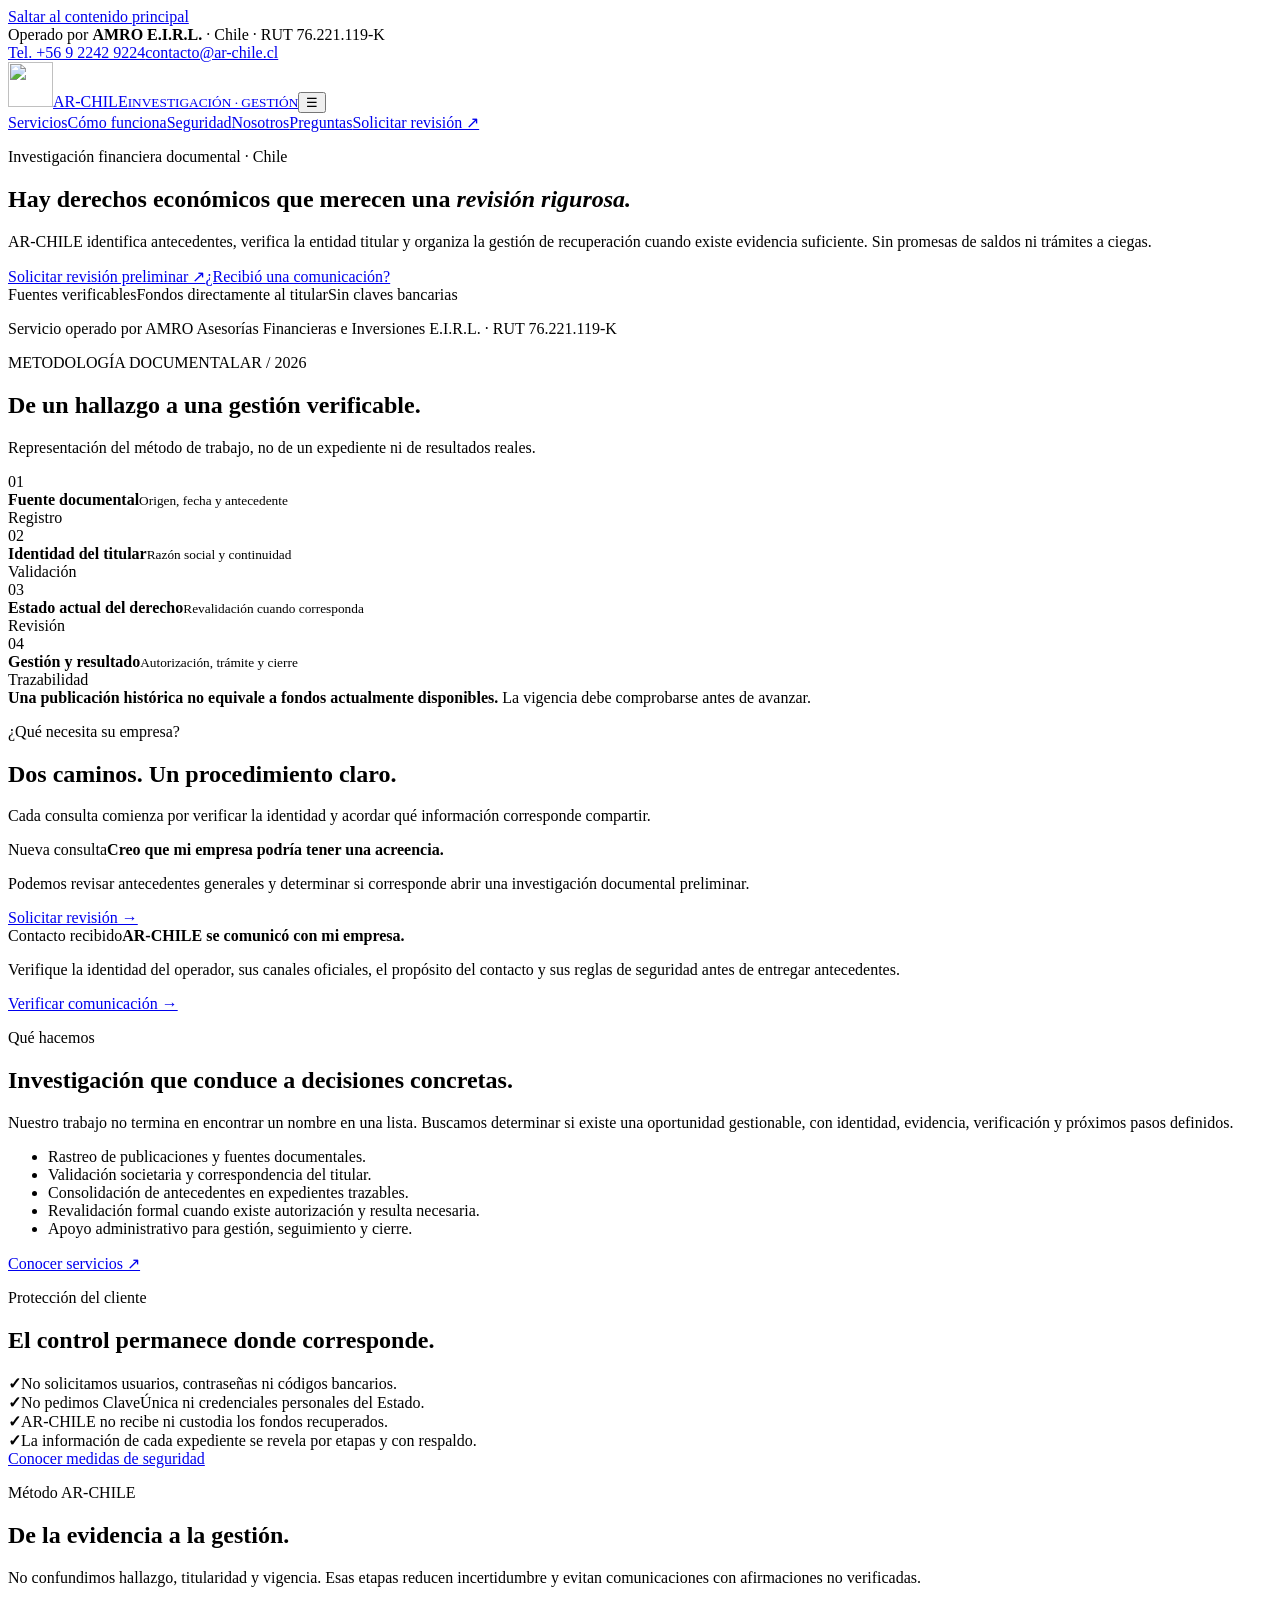
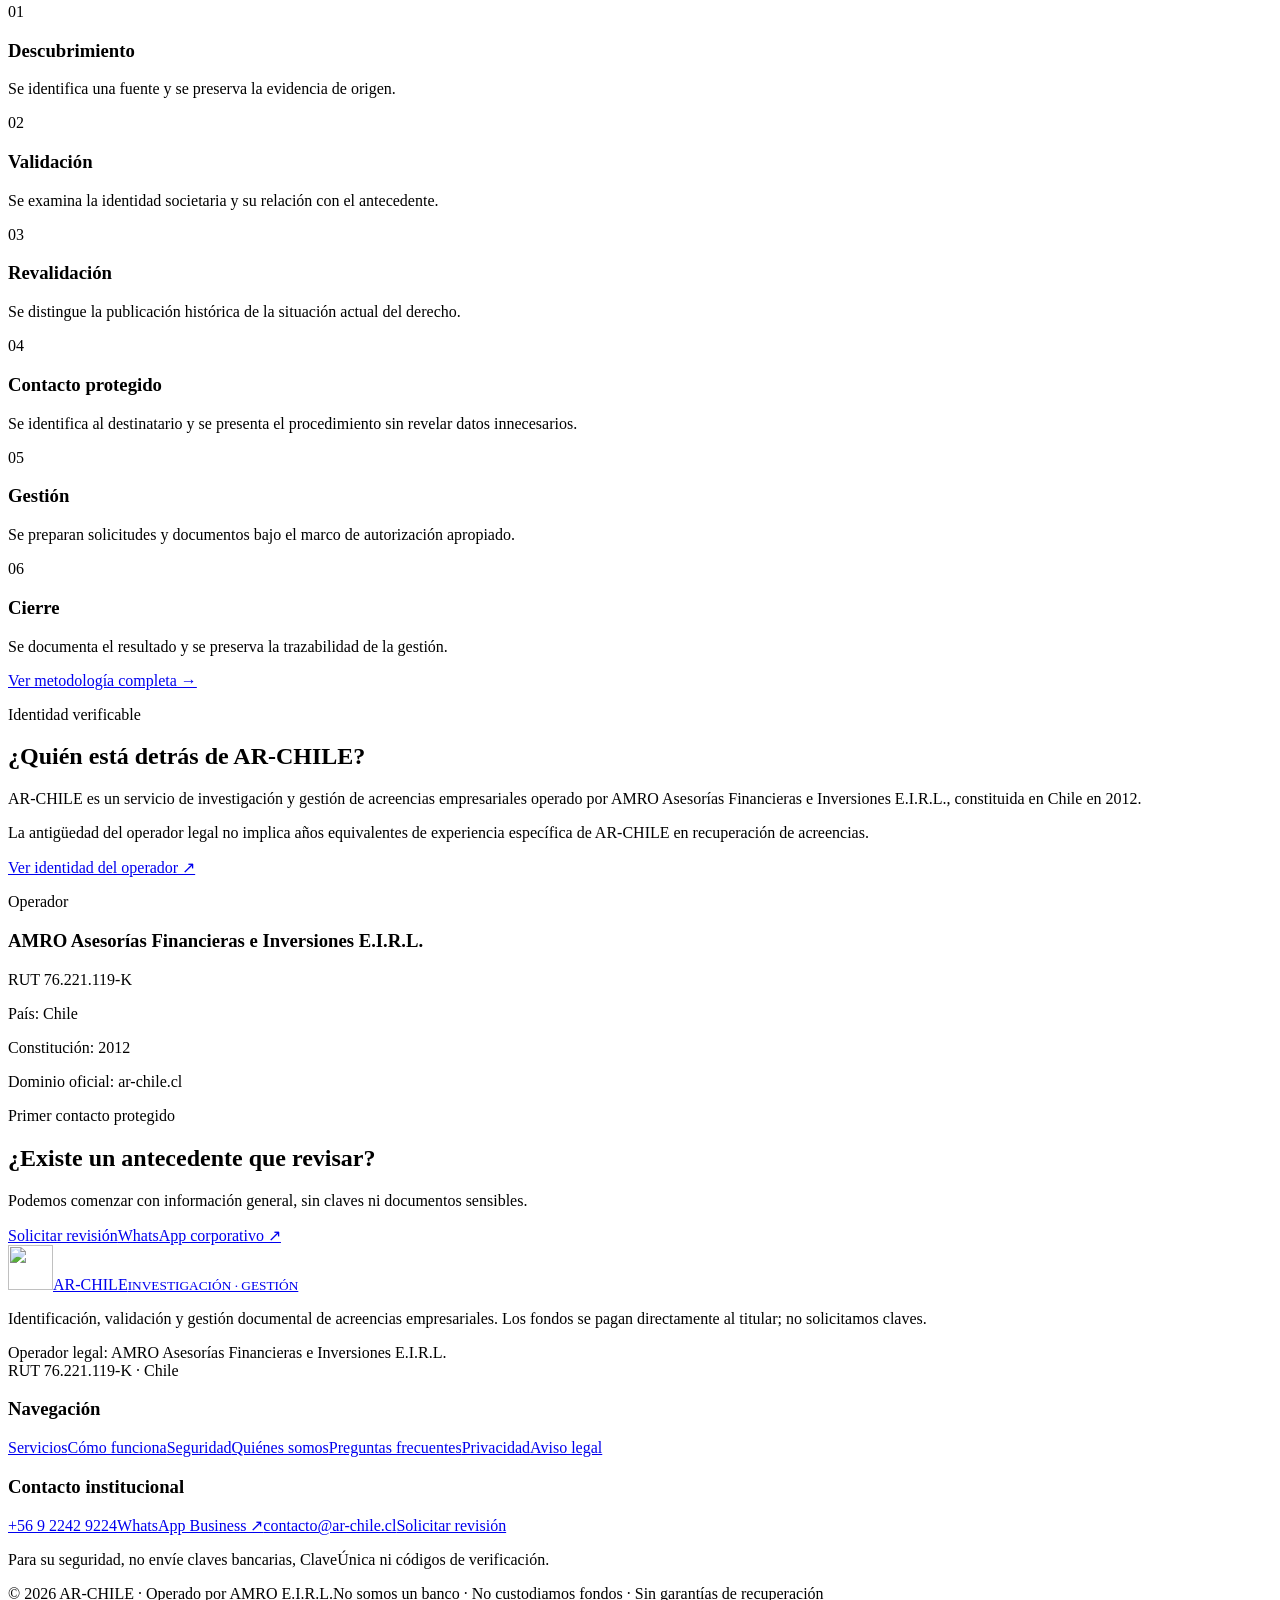
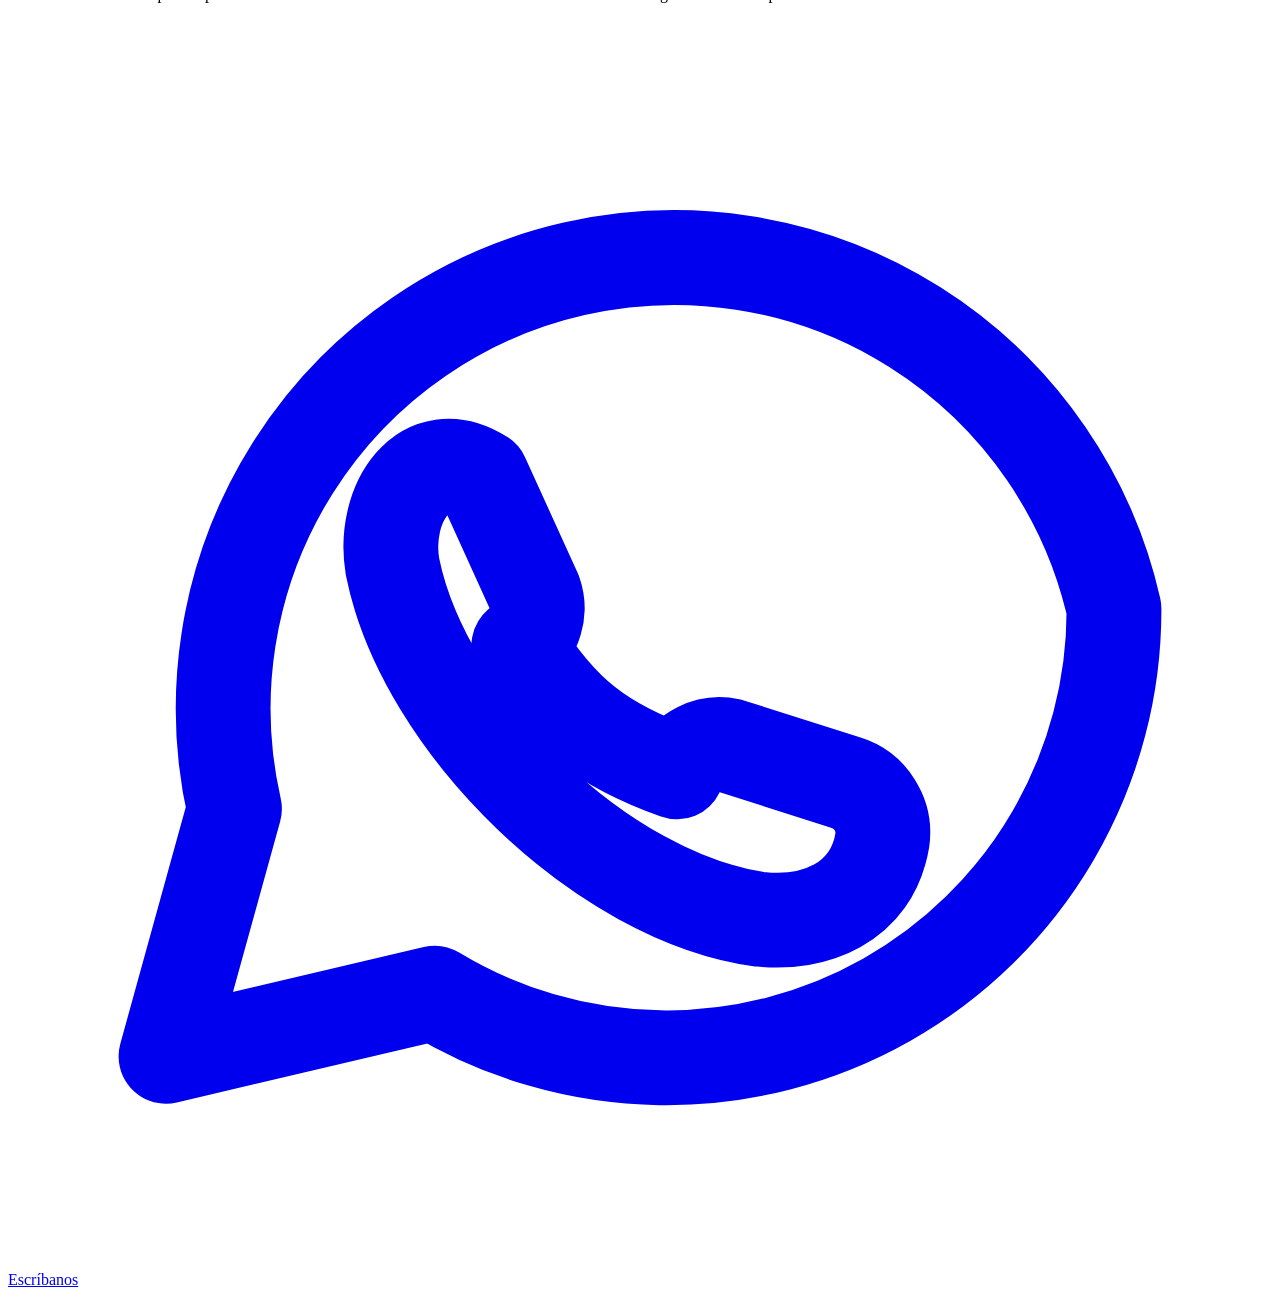
==== sitio/index.html @ 84f4b209 "Modernizar sitio AR-Chile: contacto corporativo, WhatsApp y nueve páginas" ====
<!doctype html>
<html lang="es-CL"><head><meta charset="utf-8"><meta name="viewport" content="width=device-width, initial-scale=1">
<title>Acreencias empresariales | Investigación y gestión · AR-CHILE</title><meta name="description" content="Investigamos antecedentes documentales y acompañamos la gestión de acreencias empresariales a favor de sus titulares, con trazabilidad y sin custodia de fondos."><meta name="theme-color" content="#0c2238"><meta name="robots" content="index,follow"><link rel="canonical" href="https://ar-chile.cl/"><link rel="icon" type="image/svg+xml" href="/assets/simbolo-ar-chile.svg"><link rel="stylesheet" href="/assets/site.css">
<meta property="og:locale" content="es_CL"><meta property="og:type" content="website"><meta property="og:title" content="Acreencias empresariales | Investigación y gestión · AR-CHILE"><meta property="og:description" content="Investigamos antecedentes documentales y acompañamos la gestión de acreencias empresariales a favor de sus titulares, con trazabilidad y sin custodia de fondos."><meta property="og:url" content="https://ar-chile.cl/"><meta property="og:site_name" content="AR-CHILE">
<script type="application/ld+json">{"@context":"https://schema.org","@type":"Organization","name":"AR-CHILE","legalName":"IVAN ANDRES MARTY ARAVENA ASESORIAS FINANCIERAS E INVERSIONES E.I.R.L.","url":"https://ar-chile.cl/","email":"contacto@ar-chile.cl","telephone":"+56922429224","contactPoint":{"@type":"ContactPoint","contactType":"customer service","telephone":"+56922429224","email":"contacto@ar-chile.cl","areaServed":"CL","availableLanguage":"es"}}</script>
</head><body><a class="skip" href="#main">Saltar al contenido principal</a>
<div class="topbar"><div class="container"><div>Operado por <strong>AMRO E.I.R.L.</strong> · Chile · RUT 76.221.119-K</div><div class="top-phones"><a href="tel:+56922429224" aria-label="Llamar al teléfono corporativo +56 9 2242 9224">Tel. +56 9 2242 9224</a><a href="mailto:contacto@ar-chile.cl">contacto@ar-chile.cl</a></div></div></div>
<header class="site-header"><div class="container header-row"><a class="brand" href="/" aria-label="AR-Chile inicio"><img class="brand-icon" src="/assets/simbolo-ar-chile.svg" alt="" width="45" height="45"><span class="brand-word">AR-CHILE<small>INVESTIGACIÓN · GESTIÓN</small></span></a><button class="nav-toggle" id="navToggle" aria-controls="navMenu" aria-expanded="false" aria-label="Abrir menú">☰</button><nav class="nav-menu" id="navMenu" aria-label="Navegación principal"><a href="/servicios/" >Servicios</a><a href="/como-funciona/" >Cómo funciona</a><a href="/seguridad/" >Seguridad</a><a href="/nosotros/" >Nosotros</a><a href="/preguntas-frecuentes/" >Preguntas</a><a href="/contacto/" class="nav-cta" >Solicitar revisión ↗</a></nav></div></header>
<main id="main">
<section class="hero"><div class="container hero-grid"><div><p class="eyebrow eyebrow-on-dark">Investigación financiera documental · Chile</p><h1>Hay derechos económicos que merecen una <em>revisión rigurosa.</em></h1><p class="lead">AR-CHILE identifica antecedentes, verifica la entidad titular y organiza la gestión de recuperación cuando existe evidencia suficiente. Sin promesas de saldos ni trámites a ciegas.</p><div class="actions"><a class="btn btn-gold" href="/contacto/#solicitar">Solicitar revisión preliminar ↗</a><a class="btn btn-outline" href="#verificar">¿Recibió una comunicación?</a></div><div class="trust-line"><span>Fuentes verificables</span><span>Fondos directamente al titular</span><span>Sin claves bancarias</span></div><p class="mini-note">Servicio operado por AMRO Asesorías Financieras e Inversiones E.I.R.L. · RUT 76.221.119-K</p></div><div class="investigation-card" aria-label="Esquema ilustrativo del proceso documental"><span class="brand-orbit"></span><div class="investigation-top"><span>METODOLOGÍA DOCUMENTAL</span><span>AR / 2026</span></div><h2 class="case-title">De un hallazgo a una gestión verificable.</h2><p class="case-sub">Representación del método de trabajo, no de un expediente ni de resultados reales.</p><div class="case-step"><span class="case-num">01</span><div><b>Fuente documental</b><small>Origen, fecha y antecedente</small></div><span class="case-status">Registro</span></div><div class="case-step"><span class="case-num">02</span><div><b>Identidad del titular</b><small>Razón social y continuidad</small></div><span class="case-status">Validación</span></div><div class="case-step"><span class="case-num">03</span><div><b>Estado actual del derecho</b><small>Revalidación cuando corresponda</small></div><span class="case-status">Revisión</span></div><div class="case-step"><span class="case-num">04</span><div><b>Gestión y resultado</b><small>Autorización, trámite y cierre</small></div><span class="case-status">Trazabilidad</span></div><div class="case-footer"><strong>Una publicación histórica no equivale a fondos actualmente disponibles.</strong> La vigencia debe comprobarse antes de avanzar.</div></div></div></section>
<section class="section" id="rutas"><div class="container"><div class="section-head"><p class="eyebrow">¿Qué necesita su empresa?</p><h2>Dos caminos. Un procedimiento claro.</h2><p class="lead">Cada consulta comienza por verificar la identidad y acordar qué información corresponde compartir.</p></div><div class="grid grid-2"><article class="contact-choice"><span class="badge">Nueva consulta</span><b>Creo que mi empresa podría tener una acreencia.</b><p>Podemos revisar antecedentes generales y determinar si corresponde abrir una investigación documental preliminar.</p><a class="btn btn-navy" href="/contacto/#solicitar">Solicitar revisión →</a></article><article class="contact-choice" id="verificar"><span class="badge">Contacto recibido</span><b>AR-CHILE se comunicó con mi empresa.</b><p>Verifique la identidad del operador, sus canales oficiales, el propósito del contacto y sus reglas de seguridad antes de entregar antecedentes.</p><a class="btn btn-navy" href="/contacto/#verificar-contacto">Verificar comunicación →</a></article></div></div></section>
<section class="section band"><div class="container split"><div><p class="eyebrow">Qué hacemos</p><h2>Investigación que conduce a decisiones concretas.</h2><p class="lead">Nuestro trabajo no termina en encontrar un nombre en una lista. Buscamos determinar si existe una oportunidad gestionable, con identidad, evidencia, verificación y próximos pasos definidos.</p><ul class="checklist"><li>Rastreo de publicaciones y fuentes documentales.</li><li>Validación societaria y correspondencia del titular.</li><li>Consolidación de antecedentes en expedientes trazables.</li><li>Revalidación formal cuando existe autorización y resulta necesaria.</li><li>Apoyo administrativo para gestión, seguimiento y cierre.</li></ul><div class="actions"><a class="btn btn-navy" href="/servicios/">Conocer servicios ↗</a></div></div><div class="panel-navy"><p class="eyebrow eyebrow-on-dark">Protección del cliente</p><h2>El control permanece donde corresponde.</h2><div class="statements"><div class="statement"><b>✓</b><span>No solicitamos usuarios, contraseñas ni códigos bancarios.</span></div><div class="statement"><b>✓</b><span>No pedimos ClaveÚnica ni credenciales personales del Estado.</span></div><div class="statement"><b>✓</b><span>AR-CHILE no recibe ni custodia los fondos recuperados.</span></div><div class="statement"><b>✓</b><span>La información de cada expediente se revela por etapas y con respaldo.</span></div></div><div class="actions"><a class="btn btn-outline" href="/seguridad/">Conocer medidas de seguridad</a></div></div></div></section>
<section class="section"><div class="container"><div class="section-head"><p class="eyebrow">Método AR-CHILE</p><h2>De la evidencia a la gestión.</h2><p class="lead">No confundimos hallazgo, titularidad y vigencia. Esas etapas reducen incertidumbre y evitan comunicaciones con afirmaciones no verificadas.</p></div><div class="grid grid-3"><article class="card"><span class="card-num">01</span><h3>Descubrimiento</h3><p>Se identifica una fuente y se preserva la evidencia de origen.</p></article><article class="card"><span class="card-num">02</span><h3>Validación</h3><p>Se examina la identidad societaria y su relación con el antecedente.</p></article><article class="card"><span class="card-num">03</span><h3>Revalidación</h3><p>Se distingue la publicación histórica de la situación actual del derecho.</p></article><article class="card"><span class="card-num">04</span><h3>Contacto protegido</h3><p>Se identifica al destinatario y se presenta el procedimiento sin revelar datos innecesarios.</p></article><article class="card"><span class="card-num">05</span><h3>Gestión</h3><p>Se preparan solicitudes y documentos bajo el marco de autorización apropiado.</p></article><article class="card"><span class="card-num">06</span><h3>Cierre</h3><p>Se documenta el resultado y se preserva la trazabilidad de la gestión.</p></article></div><div class="actions"><a class="btn btn-navy" href="/como-funciona/">Ver metodología completa →</a></div></div></section>
<section class="section-sm band"><div class="container split"><div><p class="eyebrow">Identidad verificable</p><h2>¿Quién está detrás de AR-CHILE?</h2><p>AR-CHILE es un servicio de investigación y gestión de acreencias empresariales operado por AMRO Asesorías Financieras e Inversiones E.I.R.L., constituida en Chile en 2012.</p><p class="fineprint">La antigüedad del operador legal no implica años equivalentes de experiencia específica de AR-CHILE en recuperación de acreencias.</p><a class="inline-link" href="/nosotros/">Ver identidad del operador ↗</a></div><div class="card"><p class="eyebrow">Operador</p><h3>AMRO Asesorías Financieras e Inversiones E.I.R.L.</h3><p>RUT 76.221.119-K</p><div class="divider"></div><p>País: Chile</p><p>Constitución: 2012</p><p>Dominio oficial: ar-chile.cl</p></div></div></section></main>
<section class="cta-band"><div class="container cta-inner"><div><p class="eyebrow eyebrow-on-dark">Primer contacto protegido</p><h2>¿Existe un antecedente que revisar?</h2><p>Podemos comenzar con información general, sin claves ni documentos sensibles.</p></div><div class="actions"><a class="btn btn-gold" href="/contacto/#solicitar">Solicitar revisión</a><a class="btn btn-outline" href="https://wa.me/56922429224" target="_blank" rel="noopener noreferrer" aria-label="Abrir WhatsApp institucional">WhatsApp corporativo ↗</a></div></div></section>
<footer class="foot"><div class="container"><div class="foot-grid"><div><a class="brand" href="/"><img class="brand-icon" src="/assets/simbolo-ar-chile.svg" alt="" width="45" height="45"><span class="brand-word">AR-CHILE<small>INVESTIGACIÓN · GESTIÓN</small></span></a><p>Identificación, validación y gestión documental de acreencias empresariales. Los fondos se pagan directamente al titular; no solicitamos claves.</p><p>Operador legal: AMRO Asesorías Financieras e Inversiones E.I.R.L.<br>RUT 76.221.119-K · Chile</p></div><div><h3>Navegación</h3><div class="foot-nav"><a href="/servicios/">Servicios</a><a href="/como-funciona/">Cómo funciona</a><a href="/seguridad/">Seguridad</a><a href="/nosotros/">Quiénes somos</a><a href="/preguntas-frecuentes/">Preguntas frecuentes</a><a href="/privacidad/">Privacidad</a><a href="/aviso-legal/">Aviso legal</a></div></div><div><h3>Contacto institucional</h3><div class="foot-nav"><a href="tel:+56922429224">+56 9 2242 9224</a><a href="https://wa.me/56922429224" target="_blank" rel="noopener noreferrer">WhatsApp Business ↗</a><a href="mailto:contacto@ar-chile.cl">contacto@ar-chile.cl</a><a href="/contacto/">Solicitar revisión</a></div><p>Para su seguridad, no envíe claves bancarias, ClaveÚnica ni códigos de verificación.</p></div></div><div class="foot-bottom"><span>© 2026 AR-CHILE · Operado por AMRO E.I.R.L.</span><span>No somos un banco · No custodiamos fondos · Sin garantías de recuperación</span></div></div></footer>
<a class="whatsapp-float" href="https://wa.me/56922429224" target="_blank" rel="noopener noreferrer" aria-label="Contactar a AR-Chile mediante WhatsApp"><svg xmlns="http://www.w3.org/2000/svg" viewBox="0 0 24 24" fill="none" stroke="currentColor" stroke-width="1.8" stroke-linecap="round" stroke-linejoin="round" aria-hidden="true"><path d="M21 11.5a8.5 8.5 0 0 1-12.9 7.3L3 20l1.3-4.7A8.5 8.5 0 1 1 21 11.5Z"/><path d="m9 9 1 2.2a.9.9 0 0 1-.3 1c.8 1.3 1.6 1.9 3 2.4a.9.9 0 0 1 1-.5l2.2.7a1 1 0 0 1 .7 1.1c-.2 1.2-1.3 1.6-2.3 1.5-3-.4-6.4-3.7-7-6.7C7.1 9.5 7.9 8.3 9 9Z"/></svg><span>Escríbanos</span></a>
<script src="/assets/site.js" defer></script></body></html>
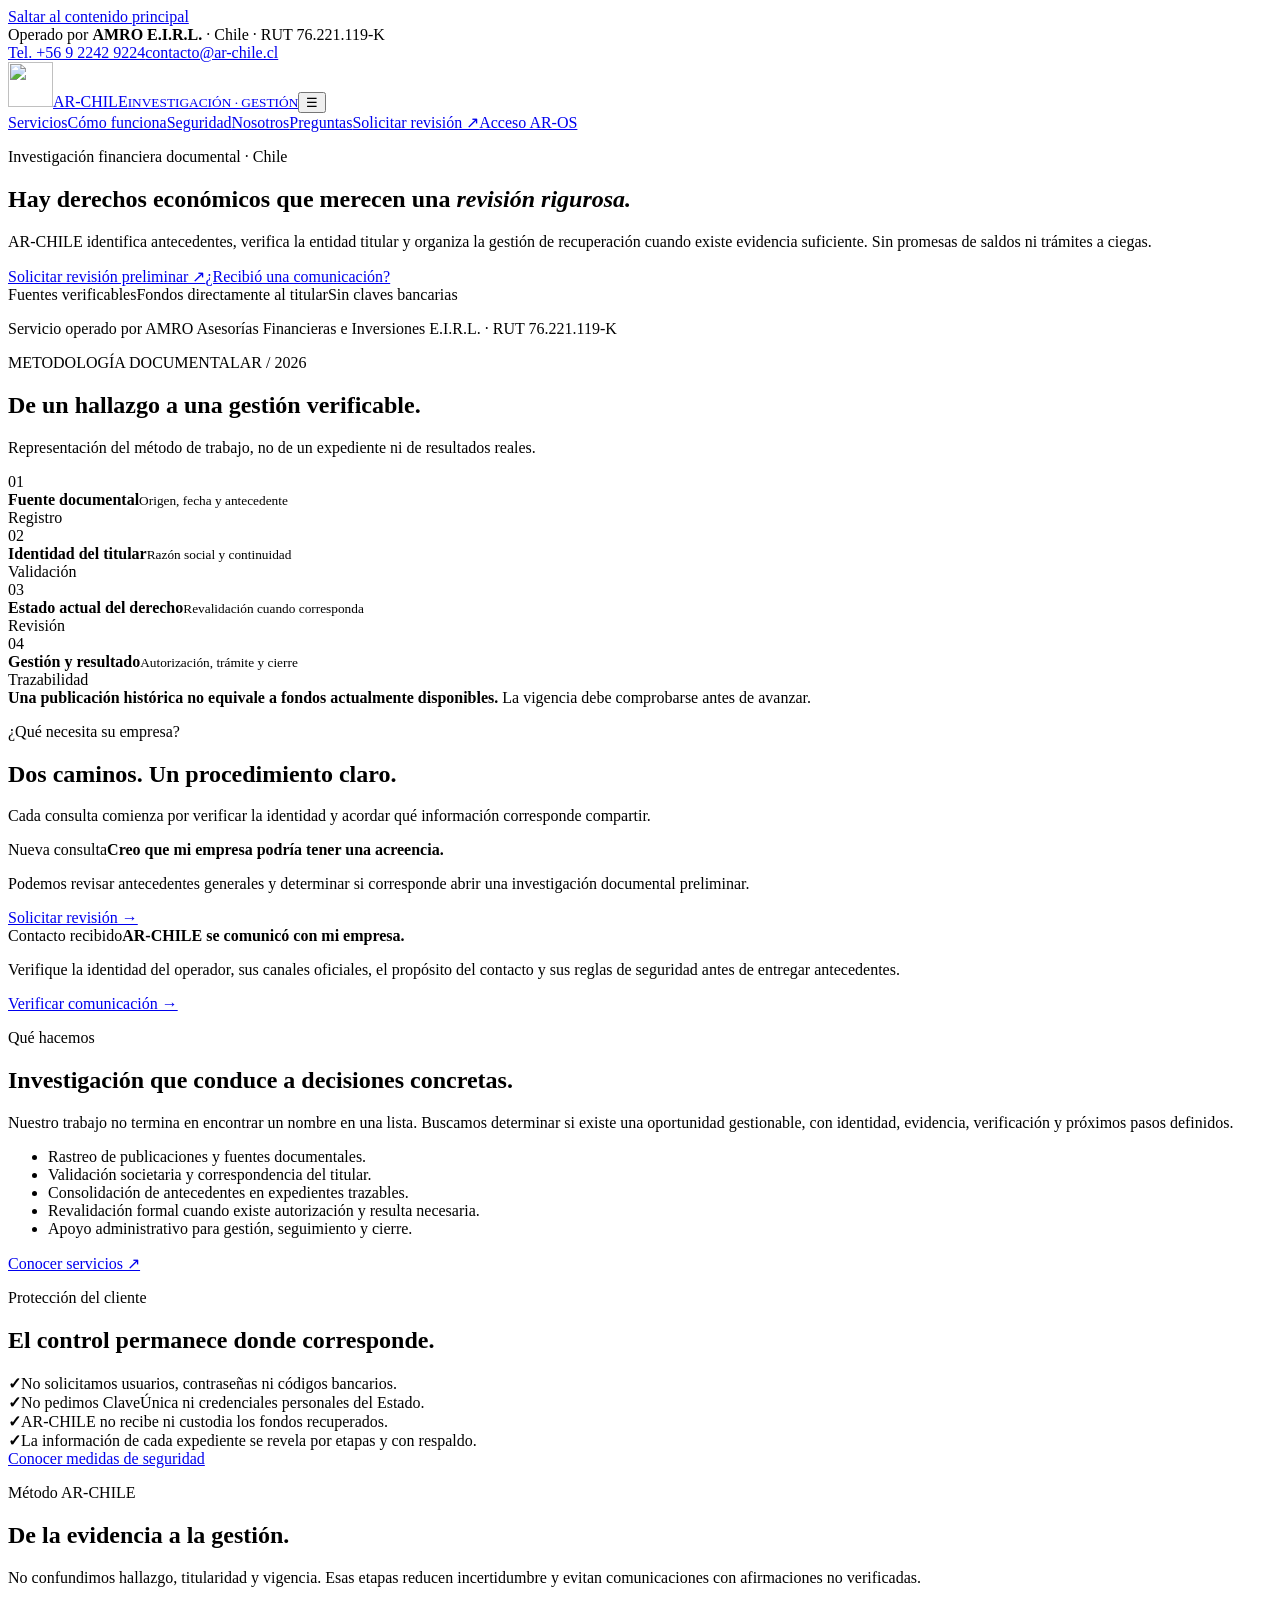
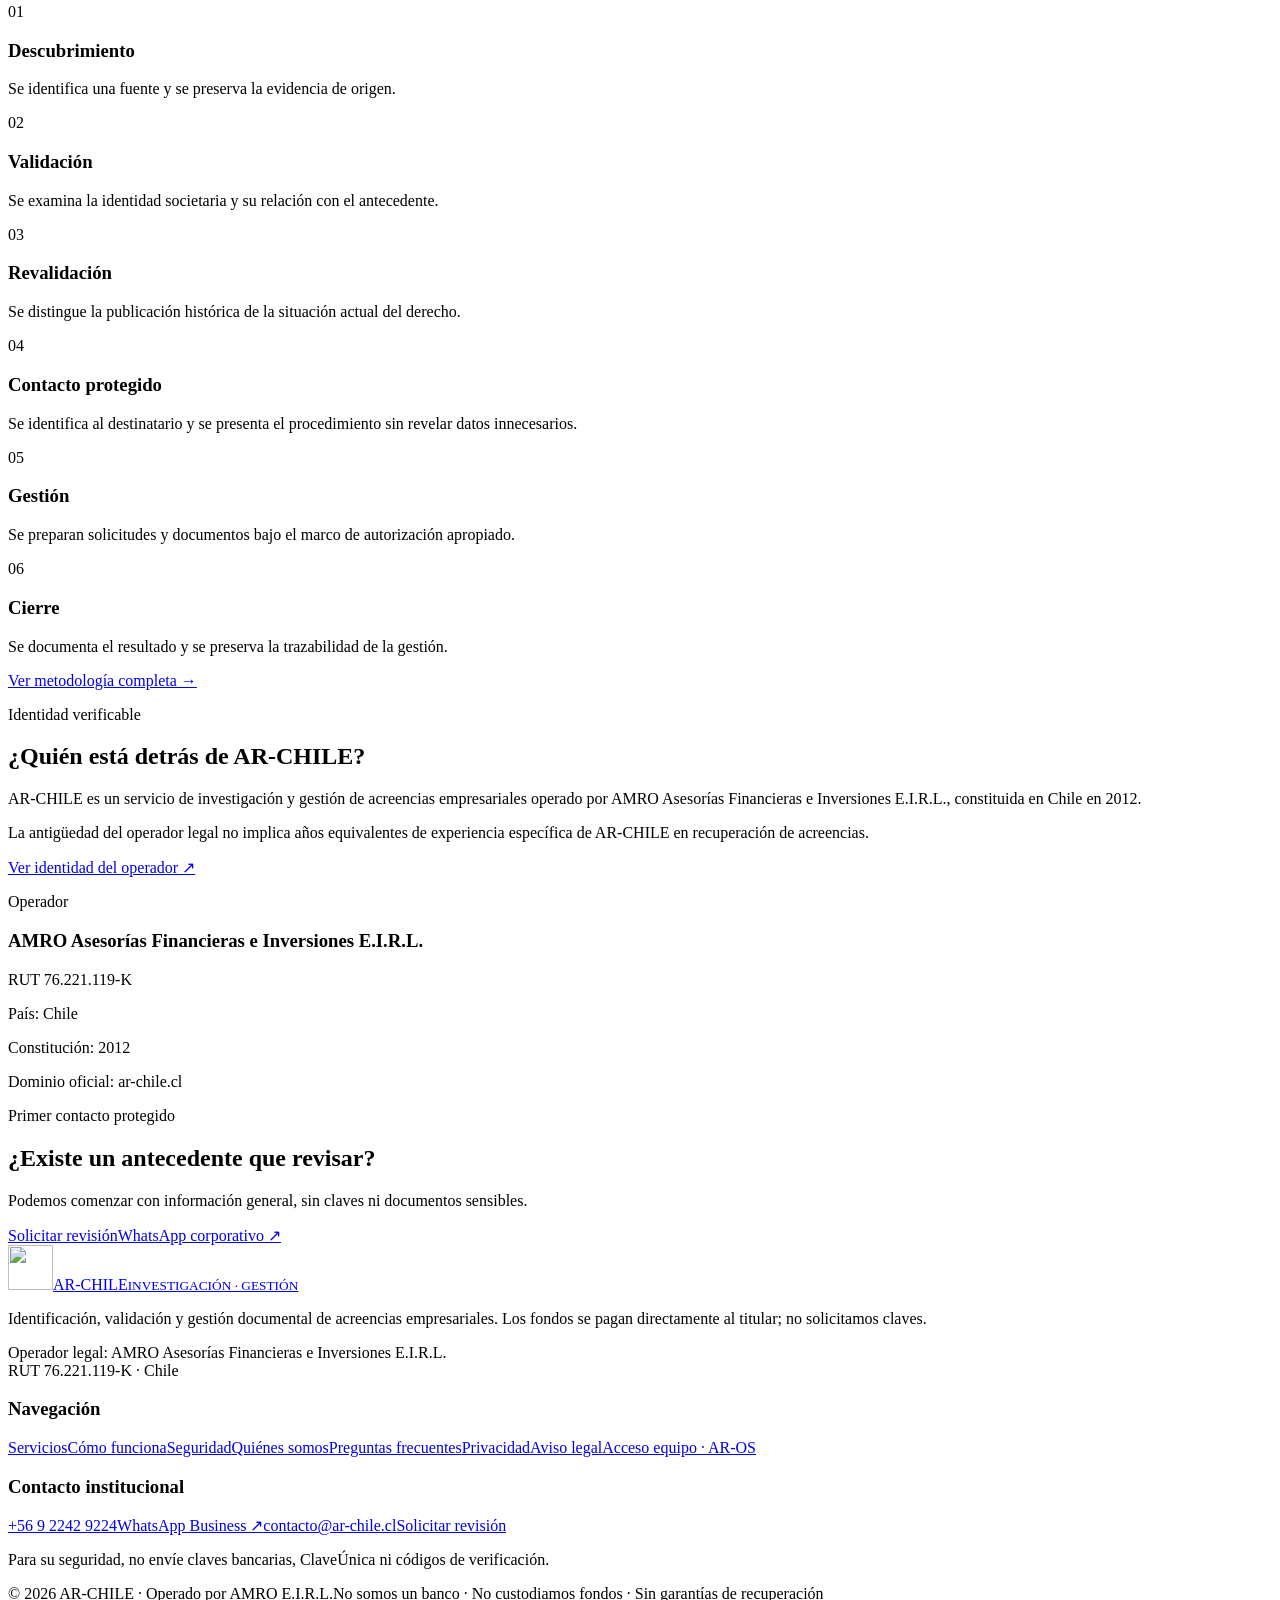
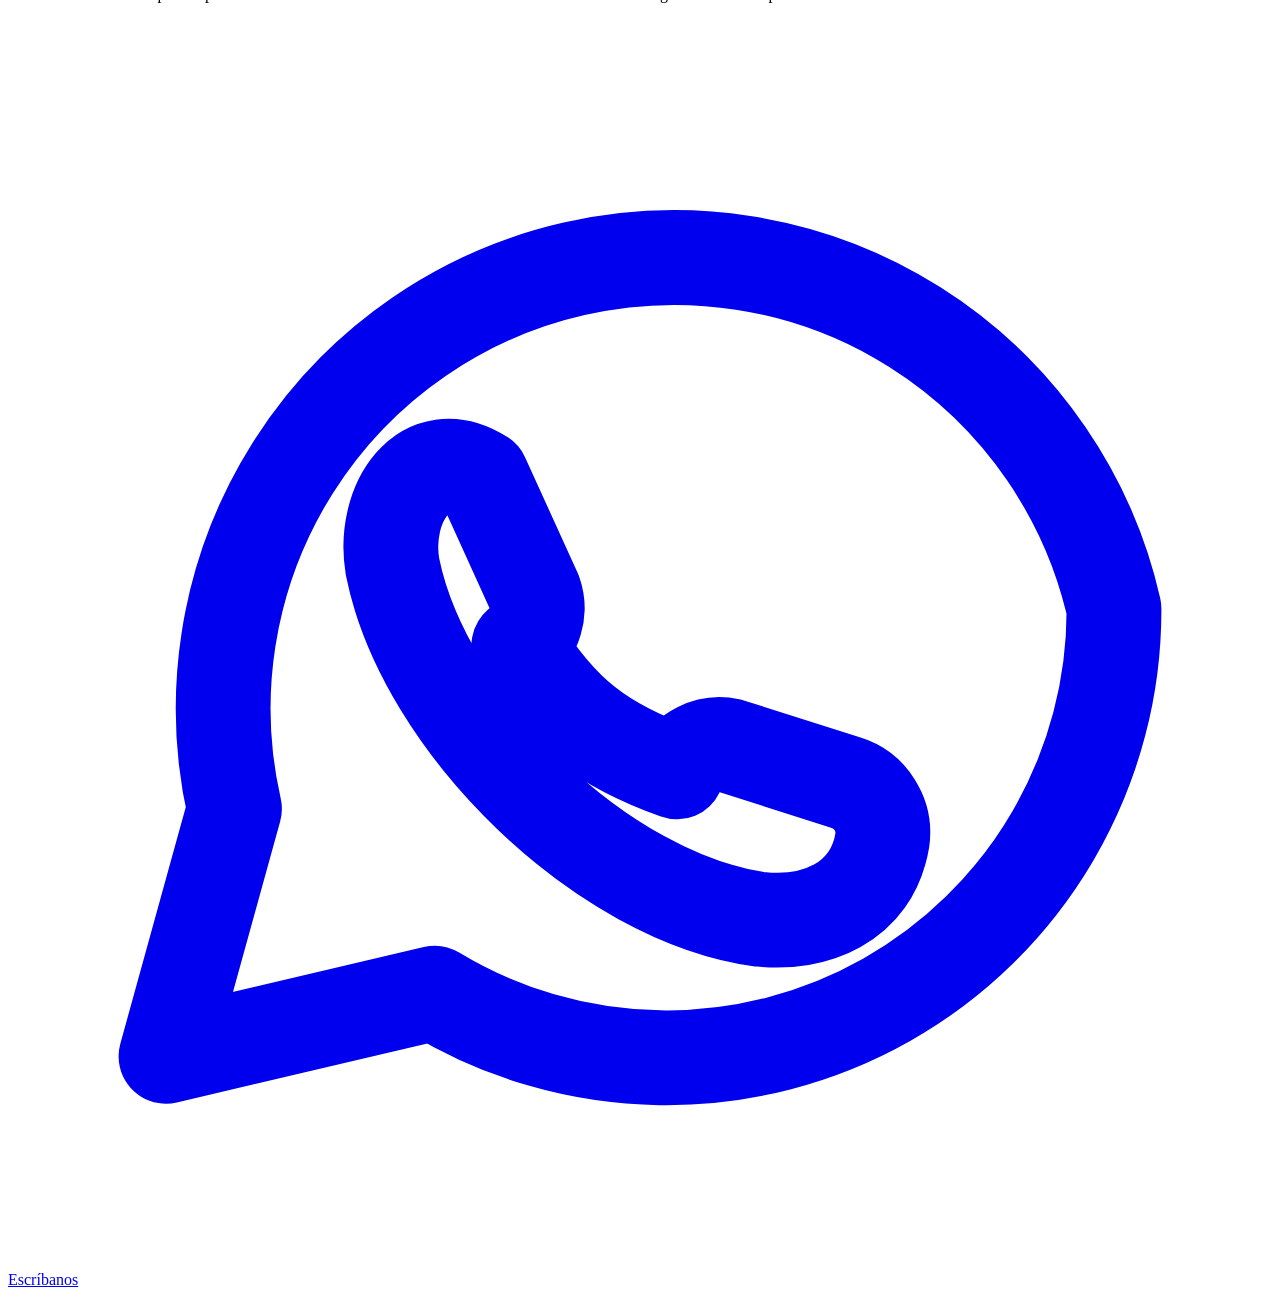
==== commit bce11cba: "feat(web): preparar acceso del equipo AR-OS en navegación y pie" ====
--- a/sitio/index.html
+++ b/sitio/index.html
@@ -5,7 +5,7 @@
 <script type="application/ld+json">{"@context":"https://schema.org","@type":"Organization","name":"AR-CHILE","legalName":"IVAN ANDRES MARTY ARAVENA ASESORIAS FINANCIERAS E INVERSIONES E.I.R.L.","url":"https://ar-chile.cl/","email":"contacto@ar-chile.cl","telephone":"+56922429224","contactPoint":{"@type":"ContactPoint","contactType":"customer service","telephone":"+56922429224","email":"contacto@ar-chile.cl","areaServed":"CL","availableLanguage":"es"}}</script>
 </head><body><a class="skip" href="#main">Saltar al contenido principal</a>
 <div class="topbar"><div class="container"><div>Operado por <strong>AMRO E.I.R.L.</strong> · Chile · RUT 76.221.119-K</div><div class="top-phones"><a href="tel:+56922429224" aria-label="Llamar al teléfono corporativo +56 9 2242 9224">Tel. +56 9 2242 9224</a><a href="mailto:contacto@ar-chile.cl">contacto@ar-chile.cl</a></div></div></div>
-<header class="site-header"><div class="container header-row"><a class="brand" href="/" aria-label="AR-Chile inicio"><img class="brand-icon" src="/assets/simbolo-ar-chile.svg" alt="" width="45" height="45"><span class="brand-word">AR-CHILE<small>INVESTIGACIÓN · GESTIÓN</small></span></a><button class="nav-toggle" id="navToggle" aria-controls="navMenu" aria-expanded="false" aria-label="Abrir menú">☰</button><nav class="nav-menu" id="navMenu" aria-label="Navegación principal"><a href="/servicios/" >Servicios</a><a href="/como-funciona/" >Cómo funciona</a><a href="/seguridad/" >Seguridad</a><a href="/nosotros/" >Nosotros</a><a href="/preguntas-frecuentes/" >Preguntas</a><a href="/contacto/" class="nav-cta" >Solicitar revisión ↗</a></nav></div></header>
+<header class="site-header"><div class="container header-row"><a class="brand" href="/" aria-label="AR-Chile inicio"><img class="brand-icon" src="/assets/simbolo-ar-chile.svg" alt="" width="45" height="45"><span class="brand-word">AR-CHILE<small>INVESTIGACIÓN · GESTIÓN</small></span></a><button class="nav-toggle" id="navToggle" aria-controls="navMenu" aria-expanded="false" aria-label="Abrir menú">☰</button><nav class="nav-menu" id="navMenu" aria-label="Navegación principal"><a href="/servicios/" >Servicios</a><a href="/como-funciona/" >Cómo funciona</a><a href="/seguridad/" >Seguridad</a><a href="/nosotros/" >Nosotros</a><a href="/preguntas-frecuentes/" >Preguntas</a><a href="/contacto/" class="nav-cta" >Solicitar revisión ↗</a><a href="https://sistema.ar-chile.cl/" class="nav-workspace" rel="nofollow" aria-label="Ingresar al sistema interno AR-OS">Acceso AR-OS</a></nav></div></header>
 <main id="main">
 <section class="hero"><div class="container hero-grid"><div><p class="eyebrow eyebrow-on-dark">Investigación financiera documental · Chile</p><h1>Hay derechos económicos que merecen una <em>revisión rigurosa.</em></h1><p class="lead">AR-CHILE identifica antecedentes, verifica la entidad titular y organiza la gestión de recuperación cuando existe evidencia suficiente. Sin promesas de saldos ni trámites a ciegas.</p><div class="actions"><a class="btn btn-gold" href="/contacto/#solicitar">Solicitar revisión preliminar ↗</a><a class="btn btn-outline" href="#verificar">¿Recibió una comunicación?</a></div><div class="trust-line"><span>Fuentes verificables</span><span>Fondos directamente al titular</span><span>Sin claves bancarias</span></div><p class="mini-note">Servicio operado por AMRO Asesorías Financieras e Inversiones E.I.R.L. · RUT 76.221.119-K</p></div><div class="investigation-card" aria-label="Esquema ilustrativo del proceso documental"><span class="brand-orbit"></span><div class="investigation-top"><span>METODOLOGÍA DOCUMENTAL</span><span>AR / 2026</span></div><h2 class="case-title">De un hallazgo a una gestión verificable.</h2><p class="case-sub">Representación del método de trabajo, no de un expediente ni de resultados reales.</p><div class="case-step"><span class="case-num">01</span><div><b>Fuente documental</b><small>Origen, fecha y antecedente</small></div><span class="case-status">Registro</span></div><div class="case-step"><span class="case-num">02</span><div><b>Identidad del titular</b><small>Razón social y continuidad</small></div><span class="case-status">Validación</span></div><div class="case-step"><span class="case-num">03</span><div><b>Estado actual del derecho</b><small>Revalidación cuando corresponda</small></div><span class="case-status">Revisión</span></div><div class="case-step"><span class="case-num">04</span><div><b>Gestión y resultado</b><small>Autorización, trámite y cierre</small></div><span class="case-status">Trazabilidad</span></div><div class="case-footer"><strong>Una publicación histórica no equivale a fondos actualmente disponibles.</strong> La vigencia debe comprobarse antes de avanzar.</div></div></div></section>
 <section class="section" id="rutas"><div class="container"><div class="section-head"><p class="eyebrow">¿Qué necesita su empresa?</p><h2>Dos caminos. Un procedimiento claro.</h2><p class="lead">Cada consulta comienza por verificar la identidad y acordar qué información corresponde compartir.</p></div><div class="grid grid-2"><article class="contact-choice"><span class="badge">Nueva consulta</span><b>Creo que mi empresa podría tener una acreencia.</b><p>Podemos revisar antecedentes generales y determinar si corresponde abrir una investigación documental preliminar.</p><a class="btn btn-navy" href="/contacto/#solicitar">Solicitar revisión →</a></article><article class="contact-choice" id="verificar"><span class="badge">Contacto recibido</span><b>AR-CHILE se comunicó con mi empresa.</b><p>Verifique la identidad del operador, sus canales oficiales, el propósito del contacto y sus reglas de seguridad antes de entregar antecedentes.</p><a class="btn btn-navy" href="/contacto/#verificar-contacto">Verificar comunicación →</a></article></div></div></section>
@@ -13,6 +13,6 @@
 <section class="section"><div class="container"><div class="section-head"><p class="eyebrow">Método AR-CHILE</p><h2>De la evidencia a la gestión.</h2><p class="lead">No confundimos hallazgo, titularidad y vigencia. Esas etapas reducen incertidumbre y evitan comunicaciones con afirmaciones no verificadas.</p></div><div class="grid grid-3"><article class="card"><span class="card-num">01</span><h3>Descubrimiento</h3><p>Se identifica una fuente y se preserva la evidencia de origen.</p></article><article class="card"><span class="card-num">02</span><h3>Validación</h3><p>Se examina la identidad societaria y su relación con el antecedente.</p></article><article class="card"><span class="card-num">03</span><h3>Revalidación</h3><p>Se distingue la publicación histórica de la situación actual del derecho.</p></article><article class="card"><span class="card-num">04</span><h3>Contacto protegido</h3><p>Se identifica al destinatario y se presenta el procedimiento sin revelar datos innecesarios.</p></article><article class="card"><span class="card-num">05</span><h3>Gestión</h3><p>Se preparan solicitudes y documentos bajo el marco de autorización apropiado.</p></article><article class="card"><span class="card-num">06</span><h3>Cierre</h3><p>Se documenta el resultado y se preserva la trazabilidad de la gestión.</p></article></div><div class="actions"><a class="btn btn-navy" href="/como-funciona/">Ver metodología completa →</a></div></div></section>
 <section class="section-sm band"><div class="container split"><div><p class="eyebrow">Identidad verificable</p><h2>¿Quién está detrás de AR-CHILE?</h2><p>AR-CHILE es un servicio de investigación y gestión de acreencias empresariales operado por AMRO Asesorías Financieras e Inversiones E.I.R.L., constituida en Chile en 2012.</p><p class="fineprint">La antigüedad del operador legal no implica años equivalentes de experiencia específica de AR-CHILE en recuperación de acreencias.</p><a class="inline-link" href="/nosotros/">Ver identidad del operador ↗</a></div><div class="card"><p class="eyebrow">Operador</p><h3>AMRO Asesorías Financieras e Inversiones E.I.R.L.</h3><p>RUT 76.221.119-K</p><div class="divider"></div><p>País: Chile</p><p>Constitución: 2012</p><p>Dominio oficial: ar-chile.cl</p></div></div></section></main>
 <section class="cta-band"><div class="container cta-inner"><div><p class="eyebrow eyebrow-on-dark">Primer contacto protegido</p><h2>¿Existe un antecedente que revisar?</h2><p>Podemos comenzar con información general, sin claves ni documentos sensibles.</p></div><div class="actions"><a class="btn btn-gold" href="/contacto/#solicitar">Solicitar revisión</a><a class="btn btn-outline" href="https://wa.me/56922429224" target="_blank" rel="noopener noreferrer" aria-label="Abrir WhatsApp institucional">WhatsApp corporativo ↗</a></div></div></section>
-<footer class="foot"><div class="container"><div class="foot-grid"><div><a class="brand" href="/"><img class="brand-icon" src="/assets/simbolo-ar-chile.svg" alt="" width="45" height="45"><span class="brand-word">AR-CHILE<small>INVESTIGACIÓN · GESTIÓN</small></span></a><p>Identificación, validación y gestión documental de acreencias empresariales. Los fondos se pagan directamente al titular; no solicitamos claves.</p><p>Operador legal: AMRO Asesorías Financieras e Inversiones E.I.R.L.<br>RUT 76.221.119-K · Chile</p></div><div><h3>Navegación</h3><div class="foot-nav"><a href="/servicios/">Servicios</a><a href="/como-funciona/">Cómo funciona</a><a href="/seguridad/">Seguridad</a><a href="/nosotros/">Quiénes somos</a><a href="/preguntas-frecuentes/">Preguntas frecuentes</a><a href="/privacidad/">Privacidad</a><a href="/aviso-legal/">Aviso legal</a></div></div><div><h3>Contacto institucional</h3><div class="foot-nav"><a href="tel:+56922429224">+56 9 2242 9224</a><a href="https://wa.me/56922429224" target="_blank" rel="noopener noreferrer">WhatsApp Business ↗</a><a href="mailto:contacto@ar-chile.cl">contacto@ar-chile.cl</a><a href="/contacto/">Solicitar revisión</a></div><p>Para su seguridad, no envíe claves bancarias, ClaveÚnica ni códigos de verificación.</p></div></div><div class="foot-bottom"><span>© 2026 AR-CHILE · Operado por AMRO E.I.R.L.</span><span>No somos un banco · No custodiamos fondos · Sin garantías de recuperación</span></div></div></footer>
+<footer class="foot"><div class="container"><div class="foot-grid"><div><a class="brand" href="/"><img class="brand-icon" src="/assets/simbolo-ar-chile.svg" alt="" width="45" height="45"><span class="brand-word">AR-CHILE<small>INVESTIGACIÓN · GESTIÓN</small></span></a><p>Identificación, validación y gestión documental de acreencias empresariales. Los fondos se pagan directamente al titular; no solicitamos claves.</p><p>Operador legal: AMRO Asesorías Financieras e Inversiones E.I.R.L.<br>RUT 76.221.119-K · Chile</p></div><div><h3>Navegación</h3><div class="foot-nav"><a href="/servicios/">Servicios</a><a href="/como-funciona/">Cómo funciona</a><a href="/seguridad/">Seguridad</a><a href="/nosotros/">Quiénes somos</a><a href="/preguntas-frecuentes/">Preguntas frecuentes</a><a href="/privacidad/">Privacidad</a><a href="/aviso-legal/">Aviso legal</a><a href="https://sistema.ar-chile.cl/" rel="nofollow">Acceso equipo · AR-OS</a></div></div><div><h3>Contacto institucional</h3><div class="foot-nav"><a href="tel:+56922429224">+56 9 2242 9224</a><a href="https://wa.me/56922429224" target="_blank" rel="noopener noreferrer">WhatsApp Business ↗</a><a href="mailto:contacto@ar-chile.cl">contacto@ar-chile.cl</a><a href="/contacto/">Solicitar revisión</a></div><p>Para su seguridad, no envíe claves bancarias, ClaveÚnica ni códigos de verificación.</p></div></div><div class="foot-bottom"><span>© 2026 AR-CHILE · Operado por AMRO E.I.R.L.</span><span>No somos un banco · No custodiamos fondos · Sin garantías de recuperación</span></div></div></footer>
 <a class="whatsapp-float" href="https://wa.me/56922429224" target="_blank" rel="noopener noreferrer" aria-label="Contactar a AR-Chile mediante WhatsApp"><svg xmlns="http://www.w3.org/2000/svg" viewBox="0 0 24 24" fill="none" stroke="currentColor" stroke-width="1.8" stroke-linecap="round" stroke-linejoin="round" aria-hidden="true"><path d="M21 11.5a8.5 8.5 0 0 1-12.9 7.3L3 20l1.3-4.7A8.5 8.5 0 1 1 21 11.5Z"/><path d="m9 9 1 2.2a.9.9 0 0 1-.3 1c.8 1.3 1.6 1.9 3 2.4a.9.9 0 0 1 1-.5l2.2.7a1 1 0 0 1 .7 1.1c-.2 1.2-1.3 1.6-2.3 1.5-3-.4-6.4-3.7-7-6.7C7.1 9.5 7.9 8.3 9 9Z"/></svg><span>Escríbanos</span></a>
 <script src="/assets/site.js" defer></script></body></html>
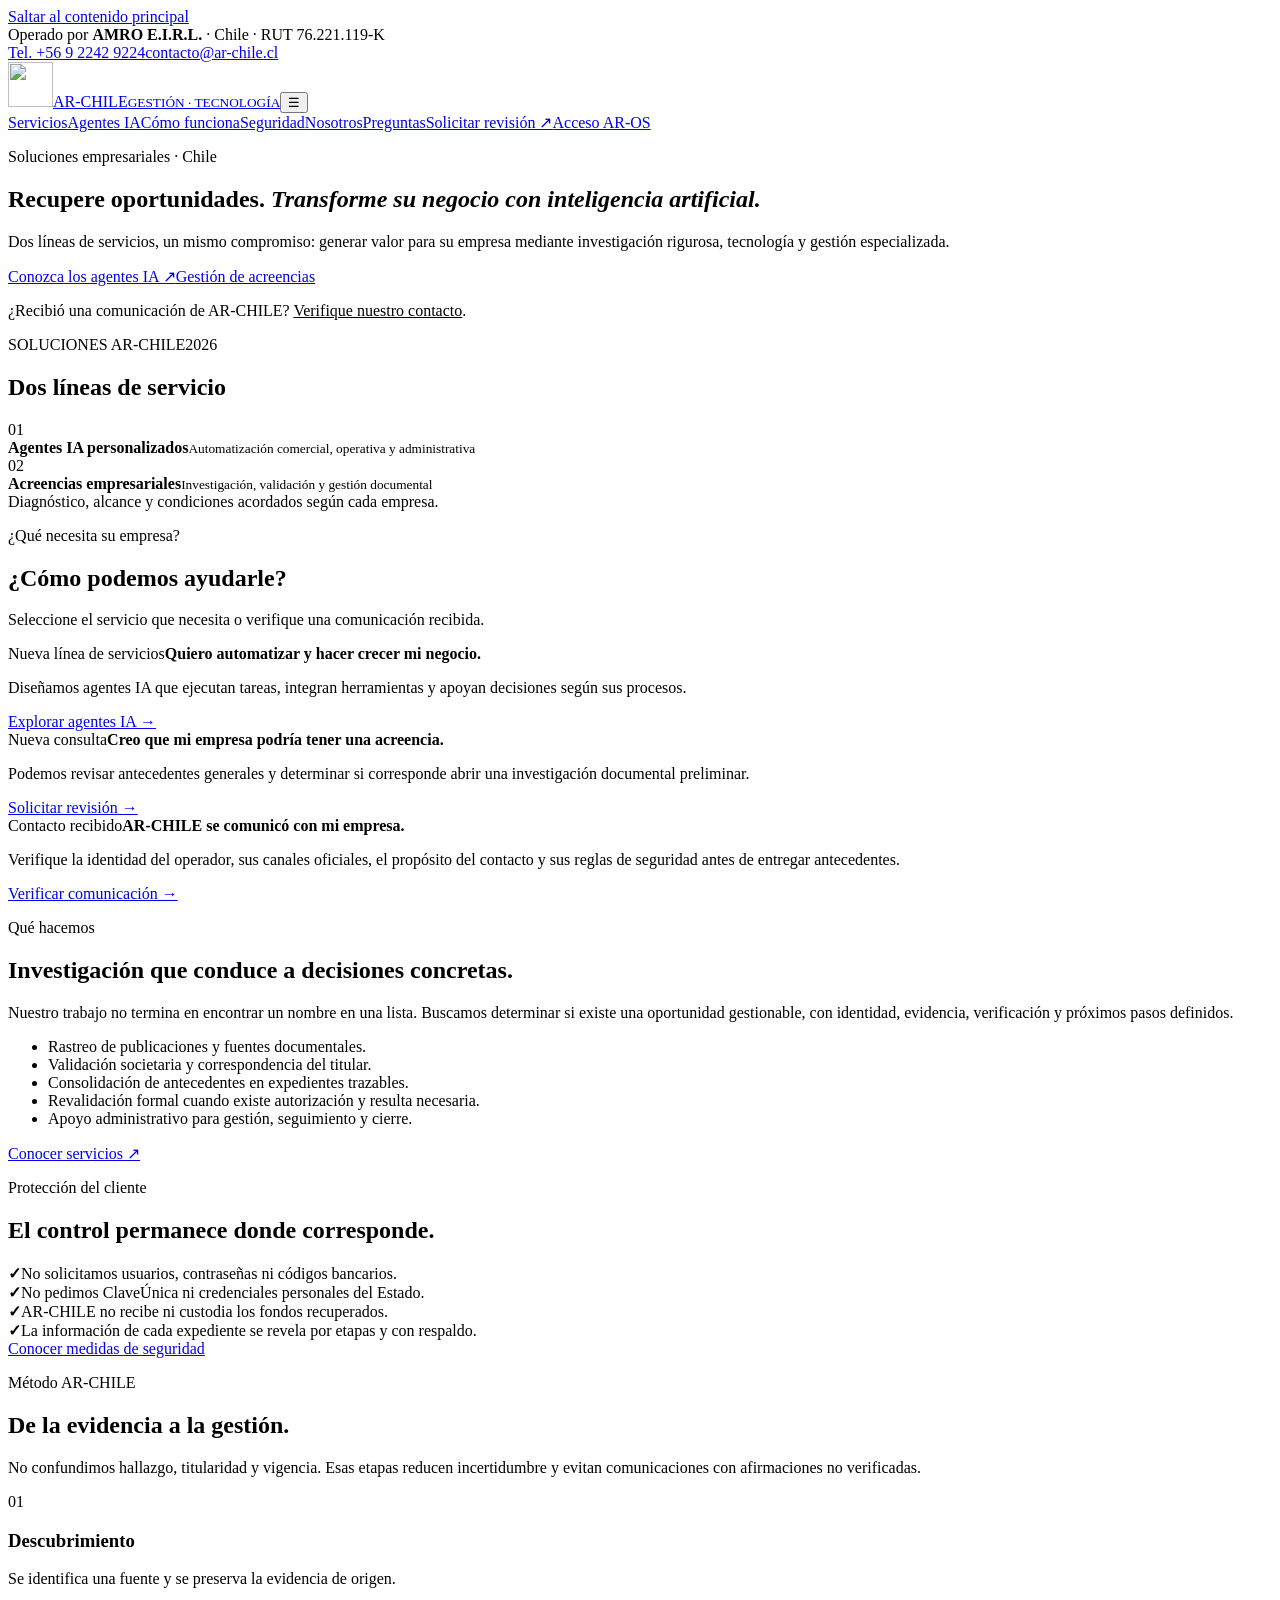
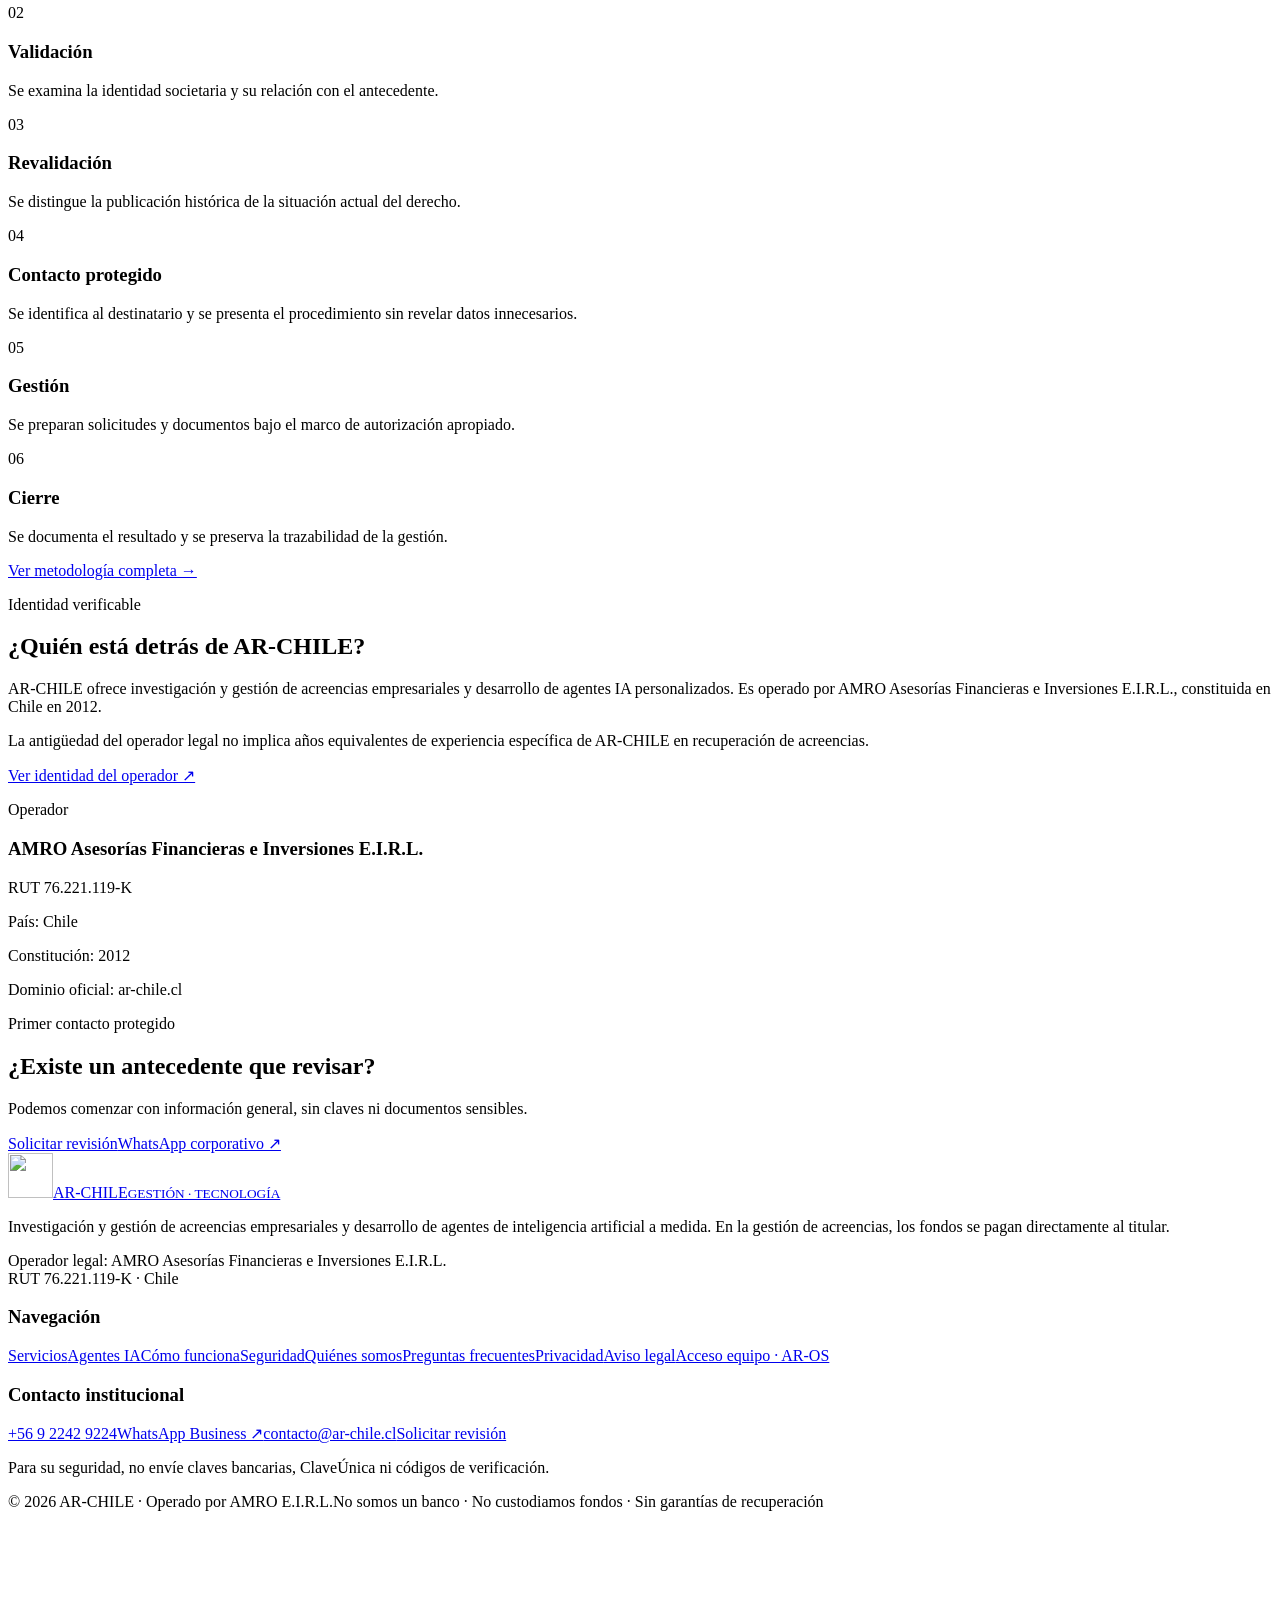
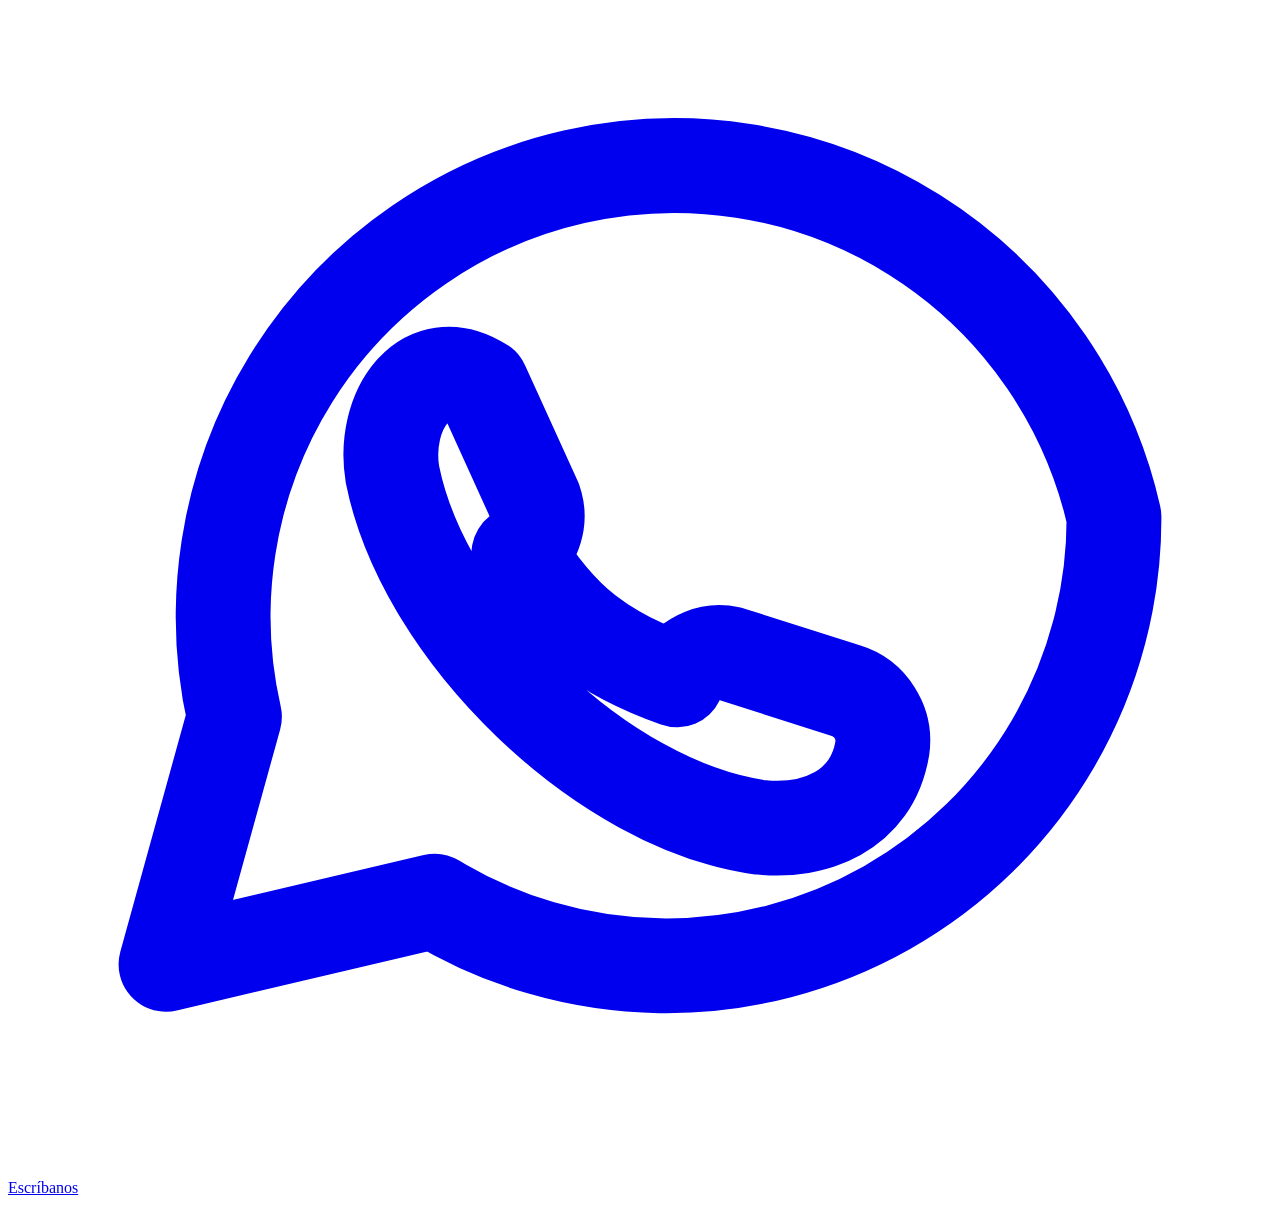
==== commit b398dc7a: "feat(web): add custom AI agents business services" ====
--- a/sitio/index.html
+++ b/sitio/index.html
@@ -1,18 +1,18 @@
 <!doctype html>
 <html lang="es-CL"><head><meta charset="utf-8"><meta name="viewport" content="width=device-width, initial-scale=1">
-<title>Acreencias empresariales | Investigación y gestión · AR-CHILE</title><meta name="description" content="Investigamos antecedentes documentales y acompañamos la gestión de acreencias empresariales a favor de sus titulares, con trazabilidad y sin custodia de fondos."><meta name="theme-color" content="#0c2238"><meta name="robots" content="index,follow"><link rel="canonical" href="https://ar-chile.cl/"><link rel="icon" type="image/svg+xml" href="/assets/simbolo-ar-chile.svg"><link rel="stylesheet" href="/assets/site.css">
-<meta property="og:locale" content="es_CL"><meta property="og:type" content="website"><meta property="og:title" content="Acreencias empresariales | Investigación y gestión · AR-CHILE"><meta property="og:description" content="Investigamos antecedentes documentales y acompañamos la gestión de acreencias empresariales a favor de sus titulares, con trazabilidad y sin custodia de fondos."><meta property="og:url" content="https://ar-chile.cl/"><meta property="og:site_name" content="AR-CHILE">
+<title>Agentes de IA y gestión de acreencias empresariales | AR-CHILE</title><meta name="description" content="Desarrollamos agentes de inteligencia artificial personalizados para empresas y gestionamos acreencias empresariales con trazabilidad documental. Solicite un diagnóstico inicial."><meta name="theme-color" content="#0c2238"><meta name="robots" content="index,follow"><link rel="canonical" href="https://ar-chile.cl/"><link rel="icon" type="image/svg+xml" href="/assets/simbolo-ar-chile.svg"><link rel="stylesheet" href="/assets/site.css">
+<meta property="og:locale" content="es_CL"><meta property="og:type" content="website"><meta property="og:title" content="Agentes de IA y gestión de acreencias empresariales | AR-CHILE"><meta property="og:description" content="Desarrollamos agentes de inteligencia artificial personalizados para empresas y gestionamos acreencias empresariales con trazabilidad documental. Solicite un diagnóstico inicial."><meta property="og:url" content="https://ar-chile.cl/"><meta property="og:site_name" content="AR-CHILE">
 <script type="application/ld+json">{"@context":"https://schema.org","@type":"Organization","name":"AR-CHILE","legalName":"IVAN ANDRES MARTY ARAVENA ASESORIAS FINANCIERAS E INVERSIONES E.I.R.L.","url":"https://ar-chile.cl/","email":"contacto@ar-chile.cl","telephone":"+56922429224","contactPoint":{"@type":"ContactPoint","contactType":"customer service","telephone":"+56922429224","email":"contacto@ar-chile.cl","areaServed":"CL","availableLanguage":"es"}}</script>
 </head><body><a class="skip" href="#main">Saltar al contenido principal</a>
 <div class="topbar"><div class="container"><div>Operado por <strong>AMRO E.I.R.L.</strong> · Chile · RUT 76.221.119-K</div><div class="top-phones"><a href="tel:+56922429224" aria-label="Llamar al teléfono corporativo +56 9 2242 9224">Tel. +56 9 2242 9224</a><a href="mailto:contacto@ar-chile.cl">contacto@ar-chile.cl</a></div></div></div>
-<header class="site-header"><div class="container header-row"><a class="brand" href="/" aria-label="AR-Chile inicio"><img class="brand-icon" src="/assets/simbolo-ar-chile.svg" alt="" width="45" height="45"><span class="brand-word">AR-CHILE<small>INVESTIGACIÓN · GESTIÓN</small></span></a><button class="nav-toggle" id="navToggle" aria-controls="navMenu" aria-expanded="false" aria-label="Abrir menú">☰</button><nav class="nav-menu" id="navMenu" aria-label="Navegación principal"><a href="/servicios/" >Servicios</a><a href="/como-funciona/" >Cómo funciona</a><a href="/seguridad/" >Seguridad</a><a href="/nosotros/" >Nosotros</a><a href="/preguntas-frecuentes/" >Preguntas</a><a href="/contacto/" class="nav-cta" >Solicitar revisión ↗</a><a href="https://sistema.ar-chile.cl/" class="nav-workspace" rel="nofollow" aria-label="Ingresar al sistema interno AR-OS">Acceso AR-OS</a></nav></div></header>
+<header class="site-header"><div class="container header-row"><a class="brand" href="/" aria-label="AR-Chile inicio"><img class="brand-icon" src="/assets/simbolo-ar-chile.svg" alt="" width="45" height="45"><span class="brand-word">AR-CHILE<small>GESTIÓN · TECNOLOGÍA</small></span></a><button class="nav-toggle" id="navToggle" aria-controls="navMenu" aria-expanded="false" aria-label="Abrir menú">☰</button><nav class="nav-menu" id="navMenu" aria-label="Navegación principal"><a href="/servicios/" >Servicios</a><a href="/agentes-ia/">Agentes IA</a><a href="/como-funciona/" >Cómo funciona</a><a href="/seguridad/" >Seguridad</a><a href="/nosotros/" >Nosotros</a><a href="/preguntas-frecuentes/" >Preguntas</a><a href="/contacto/" class="nav-cta" >Solicitar revisión ↗</a><a href="https://sistema.ar-chile.cl/" class="nav-workspace" rel="nofollow" aria-label="Ingresar al sistema interno AR-OS">Acceso AR-OS</a></nav></div></header>
 <main id="main">
-<section class="hero"><div class="container hero-grid"><div><p class="eyebrow eyebrow-on-dark">Investigación financiera documental · Chile</p><h1>Hay derechos económicos que merecen una <em>revisión rigurosa.</em></h1><p class="lead">AR-CHILE identifica antecedentes, verifica la entidad titular y organiza la gestión de recuperación cuando existe evidencia suficiente. Sin promesas de saldos ni trámites a ciegas.</p><div class="actions"><a class="btn btn-gold" href="/contacto/#solicitar">Solicitar revisión preliminar ↗</a><a class="btn btn-outline" href="#verificar">¿Recibió una comunicación?</a></div><div class="trust-line"><span>Fuentes verificables</span><span>Fondos directamente al titular</span><span>Sin claves bancarias</span></div><p class="mini-note">Servicio operado por AMRO Asesorías Financieras e Inversiones E.I.R.L. · RUT 76.221.119-K</p></div><div class="investigation-card" aria-label="Esquema ilustrativo del proceso documental"><span class="brand-orbit"></span><div class="investigation-top"><span>METODOLOGÍA DOCUMENTAL</span><span>AR / 2026</span></div><h2 class="case-title">De un hallazgo a una gestión verificable.</h2><p class="case-sub">Representación del método de trabajo, no de un expediente ni de resultados reales.</p><div class="case-step"><span class="case-num">01</span><div><b>Fuente documental</b><small>Origen, fecha y antecedente</small></div><span class="case-status">Registro</span></div><div class="case-step"><span class="case-num">02</span><div><b>Identidad del titular</b><small>Razón social y continuidad</small></div><span class="case-status">Validación</span></div><div class="case-step"><span class="case-num">03</span><div><b>Estado actual del derecho</b><small>Revalidación cuando corresponda</small></div><span class="case-status">Revisión</span></div><div class="case-step"><span class="case-num">04</span><div><b>Gestión y resultado</b><small>Autorización, trámite y cierre</small></div><span class="case-status">Trazabilidad</span></div><div class="case-footer"><strong>Una publicación histórica no equivale a fondos actualmente disponibles.</strong> La vigencia debe comprobarse antes de avanzar.</div></div></div></section>
-<section class="section" id="rutas"><div class="container"><div class="section-head"><p class="eyebrow">¿Qué necesita su empresa?</p><h2>Dos caminos. Un procedimiento claro.</h2><p class="lead">Cada consulta comienza por verificar la identidad y acordar qué información corresponde compartir.</p></div><div class="grid grid-2"><article class="contact-choice"><span class="badge">Nueva consulta</span><b>Creo que mi empresa podría tener una acreencia.</b><p>Podemos revisar antecedentes generales y determinar si corresponde abrir una investigación documental preliminar.</p><a class="btn btn-navy" href="/contacto/#solicitar">Solicitar revisión →</a></article><article class="contact-choice" id="verificar"><span class="badge">Contacto recibido</span><b>AR-CHILE se comunicó con mi empresa.</b><p>Verifique la identidad del operador, sus canales oficiales, el propósito del contacto y sus reglas de seguridad antes de entregar antecedentes.</p><a class="btn btn-navy" href="/contacto/#verificar-contacto">Verificar comunicación →</a></article></div></div></section>
+<section class="hero"><div class="container hero-grid"><div><p class="eyebrow eyebrow-on-dark">Soluciones empresariales · Chile</p><h1>Recupere oportunidades. <em>Transforme su negocio con inteligencia artificial.</em></h1><p class="lead">Dos líneas de servicios, un mismo compromiso: generar valor para su empresa mediante investigación rigurosa, tecnología y gestión especializada.</p><div class="actions"><a class="btn btn-gold" href="/agentes-ia/">Conozca los agentes IA ↗</a><a class="btn btn-outline" href="/servicios/">Gestión de acreencias</a></div><p class="mini-note">¿Recibió una comunicación de AR-CHILE? <a href="#verificar" style="color:inherit;text-decoration:underline">Verifique nuestro contacto</a>.</p></div><div class="investigation-card"><div class="investigation-top"><span>SOLUCIONES AR-CHILE</span><span>2026</span></div><h2 class="case-title">Dos líneas de servicio</h2><div class="case-step"><span class="case-num">01</span><div><b>Agentes IA personalizados</b><small>Automatización comercial, operativa y administrativa</small></div></div><div class="case-step"><span class="case-num">02</span><div><b>Acreencias empresariales</b><small>Investigación, validación y gestión documental</small></div></div><div class="case-footer">Diagnóstico, alcance y condiciones acordados según cada empresa.</div></div></div></section>
+<section class="section" id="rutas"><div class="container"><div class="section-head"><p class="eyebrow">¿Qué necesita su empresa?</p><h2>¿Cómo podemos ayudarle?</h2><p class="lead">Seleccione el servicio que necesita o verifique una comunicación recibida.</p></div><div class="grid grid-3"><article class="contact-choice"><span class="badge">Nueva línea de servicios</span><b>Quiero automatizar y hacer crecer mi negocio.</b><p>Diseñamos agentes IA que ejecutan tareas, integran herramientas y apoyan decisiones según sus procesos.</p><a class="btn btn-navy" href="/agentes-ia/">Explorar agentes IA →</a></article><article class="contact-choice"><span class="badge">Nueva consulta</span><b>Creo que mi empresa podría tener una acreencia.</b><p>Podemos revisar antecedentes generales y determinar si corresponde abrir una investigación documental preliminar.</p><a class="btn btn-navy" href="/contacto/#solicitar">Solicitar revisión →</a></article><article class="contact-choice" id="verificar"><span class="badge">Contacto recibido</span><b>AR-CHILE se comunicó con mi empresa.</b><p>Verifique la identidad del operador, sus canales oficiales, el propósito del contacto y sus reglas de seguridad antes de entregar antecedentes.</p><a class="btn btn-navy" href="/contacto/#verificar-contacto">Verificar comunicación →</a></article></div></div></section>
 <section class="section band"><div class="container split"><div><p class="eyebrow">Qué hacemos</p><h2>Investigación que conduce a decisiones concretas.</h2><p class="lead">Nuestro trabajo no termina en encontrar un nombre en una lista. Buscamos determinar si existe una oportunidad gestionable, con identidad, evidencia, verificación y próximos pasos definidos.</p><ul class="checklist"><li>Rastreo de publicaciones y fuentes documentales.</li><li>Validación societaria y correspondencia del titular.</li><li>Consolidación de antecedentes en expedientes trazables.</li><li>Revalidación formal cuando existe autorización y resulta necesaria.</li><li>Apoyo administrativo para gestión, seguimiento y cierre.</li></ul><div class="actions"><a class="btn btn-navy" href="/servicios/">Conocer servicios ↗</a></div></div><div class="panel-navy"><p class="eyebrow eyebrow-on-dark">Protección del cliente</p><h2>El control permanece donde corresponde.</h2><div class="statements"><div class="statement"><b>✓</b><span>No solicitamos usuarios, contraseñas ni códigos bancarios.</span></div><div class="statement"><b>✓</b><span>No pedimos ClaveÚnica ni credenciales personales del Estado.</span></div><div class="statement"><b>✓</b><span>AR-CHILE no recibe ni custodia los fondos recuperados.</span></div><div class="statement"><b>✓</b><span>La información de cada expediente se revela por etapas y con respaldo.</span></div></div><div class="actions"><a class="btn btn-outline" href="/seguridad/">Conocer medidas de seguridad</a></div></div></div></section>
 <section class="section"><div class="container"><div class="section-head"><p class="eyebrow">Método AR-CHILE</p><h2>De la evidencia a la gestión.</h2><p class="lead">No confundimos hallazgo, titularidad y vigencia. Esas etapas reducen incertidumbre y evitan comunicaciones con afirmaciones no verificadas.</p></div><div class="grid grid-3"><article class="card"><span class="card-num">01</span><h3>Descubrimiento</h3><p>Se identifica una fuente y se preserva la evidencia de origen.</p></article><article class="card"><span class="card-num">02</span><h3>Validación</h3><p>Se examina la identidad societaria y su relación con el antecedente.</p></article><article class="card"><span class="card-num">03</span><h3>Revalidación</h3><p>Se distingue la publicación histórica de la situación actual del derecho.</p></article><article class="card"><span class="card-num">04</span><h3>Contacto protegido</h3><p>Se identifica al destinatario y se presenta el procedimiento sin revelar datos innecesarios.</p></article><article class="card"><span class="card-num">05</span><h3>Gestión</h3><p>Se preparan solicitudes y documentos bajo el marco de autorización apropiado.</p></article><article class="card"><span class="card-num">06</span><h3>Cierre</h3><p>Se documenta el resultado y se preserva la trazabilidad de la gestión.</p></article></div><div class="actions"><a class="btn btn-navy" href="/como-funciona/">Ver metodología completa →</a></div></div></section>
-<section class="section-sm band"><div class="container split"><div><p class="eyebrow">Identidad verificable</p><h2>¿Quién está detrás de AR-CHILE?</h2><p>AR-CHILE es un servicio de investigación y gestión de acreencias empresariales operado por AMRO Asesorías Financieras e Inversiones E.I.R.L., constituida en Chile en 2012.</p><p class="fineprint">La antigüedad del operador legal no implica años equivalentes de experiencia específica de AR-CHILE en recuperación de acreencias.</p><a class="inline-link" href="/nosotros/">Ver identidad del operador ↗</a></div><div class="card"><p class="eyebrow">Operador</p><h3>AMRO Asesorías Financieras e Inversiones E.I.R.L.</h3><p>RUT 76.221.119-K</p><div class="divider"></div><p>País: Chile</p><p>Constitución: 2012</p><p>Dominio oficial: ar-chile.cl</p></div></div></section></main>
+<section class="section-sm band"><div class="container split"><div><p class="eyebrow">Identidad verificable</p><h2>¿Quién está detrás de AR-CHILE?</h2><p>AR-CHILE ofrece investigación y gestión de acreencias empresariales y desarrollo de agentes IA personalizados. Es operado por AMRO Asesorías Financieras e Inversiones E.I.R.L., constituida en Chile en 2012.</p><p class="fineprint">La antigüedad del operador legal no implica años equivalentes de experiencia específica de AR-CHILE en recuperación de acreencias.</p><a class="inline-link" href="/nosotros/">Ver identidad del operador ↗</a></div><div class="card"><p class="eyebrow">Operador</p><h3>AMRO Asesorías Financieras e Inversiones E.I.R.L.</h3><p>RUT 76.221.119-K</p><div class="divider"></div><p>País: Chile</p><p>Constitución: 2012</p><p>Dominio oficial: ar-chile.cl</p></div></div></section></main>
 <section class="cta-band"><div class="container cta-inner"><div><p class="eyebrow eyebrow-on-dark">Primer contacto protegido</p><h2>¿Existe un antecedente que revisar?</h2><p>Podemos comenzar con información general, sin claves ni documentos sensibles.</p></div><div class="actions"><a class="btn btn-gold" href="/contacto/#solicitar">Solicitar revisión</a><a class="btn btn-outline" href="https://wa.me/56922429224" target="_blank" rel="noopener noreferrer" aria-label="Abrir WhatsApp institucional">WhatsApp corporativo ↗</a></div></div></section>
-<footer class="foot"><div class="container"><div class="foot-grid"><div><a class="brand" href="/"><img class="brand-icon" src="/assets/simbolo-ar-chile.svg" alt="" width="45" height="45"><span class="brand-word">AR-CHILE<small>INVESTIGACIÓN · GESTIÓN</small></span></a><p>Identificación, validación y gestión documental de acreencias empresariales. Los fondos se pagan directamente al titular; no solicitamos claves.</p><p>Operador legal: AMRO Asesorías Financieras e Inversiones E.I.R.L.<br>RUT 76.221.119-K · Chile</p></div><div><h3>Navegación</h3><div class="foot-nav"><a href="/servicios/">Servicios</a><a href="/como-funciona/">Cómo funciona</a><a href="/seguridad/">Seguridad</a><a href="/nosotros/">Quiénes somos</a><a href="/preguntas-frecuentes/">Preguntas frecuentes</a><a href="/privacidad/">Privacidad</a><a href="/aviso-legal/">Aviso legal</a><a href="https://sistema.ar-chile.cl/" rel="nofollow">Acceso equipo · AR-OS</a></div></div><div><h3>Contacto institucional</h3><div class="foot-nav"><a href="tel:+56922429224">+56 9 2242 9224</a><a href="https://wa.me/56922429224" target="_blank" rel="noopener noreferrer">WhatsApp Business ↗</a><a href="mailto:contacto@ar-chile.cl">contacto@ar-chile.cl</a><a href="/contacto/">Solicitar revisión</a></div><p>Para su seguridad, no envíe claves bancarias, ClaveÚnica ni códigos de verificación.</p></div></div><div class="foot-bottom"><span>© 2026 AR-CHILE · Operado por AMRO E.I.R.L.</span><span>No somos un banco · No custodiamos fondos · Sin garantías de recuperación</span></div></div></footer>
+<footer class="foot"><div class="container"><div class="foot-grid"><div><a class="brand" href="/"><img class="brand-icon" src="/assets/simbolo-ar-chile.svg" alt="" width="45" height="45"><span class="brand-word">AR-CHILE<small>GESTIÓN · TECNOLOGÍA</small></span></a><p>Investigación y gestión de acreencias empresariales y desarrollo de agentes de inteligencia artificial a medida. En la gestión de acreencias, los fondos se pagan directamente al titular.</p><p>Operador legal: AMRO Asesorías Financieras e Inversiones E.I.R.L.<br>RUT 76.221.119-K · Chile</p></div><div><h3>Navegación</h3><div class="foot-nav"><a href="/servicios/">Servicios</a><a href="/agentes-ia/">Agentes IA</a><a href="/como-funciona/">Cómo funciona</a><a href="/seguridad/">Seguridad</a><a href="/nosotros/">Quiénes somos</a><a href="/preguntas-frecuentes/">Preguntas frecuentes</a><a href="/privacidad/">Privacidad</a><a href="/aviso-legal/">Aviso legal</a><a href="https://sistema.ar-chile.cl/" rel="nofollow">Acceso equipo · AR-OS</a></div></div><div><h3>Contacto institucional</h3><div class="foot-nav"><a href="tel:+56922429224">+56 9 2242 9224</a><a href="https://wa.me/56922429224" target="_blank" rel="noopener noreferrer">WhatsApp Business ↗</a><a href="mailto:contacto@ar-chile.cl">contacto@ar-chile.cl</a><a href="/contacto/">Solicitar revisión</a></div><p>Para su seguridad, no envíe claves bancarias, ClaveÚnica ni códigos de verificación.</p></div></div><div class="foot-bottom"><span>© 2026 AR-CHILE · Operado por AMRO E.I.R.L.</span><span>No somos un banco · No custodiamos fondos · Sin garantías de recuperación</span></div></div></footer>
 <a class="whatsapp-float" href="https://wa.me/56922429224" target="_blank" rel="noopener noreferrer" aria-label="Contactar a AR-Chile mediante WhatsApp"><svg xmlns="http://www.w3.org/2000/svg" viewBox="0 0 24 24" fill="none" stroke="currentColor" stroke-width="1.8" stroke-linecap="round" stroke-linejoin="round" aria-hidden="true"><path d="M21 11.5a8.5 8.5 0 0 1-12.9 7.3L3 20l1.3-4.7A8.5 8.5 0 1 1 21 11.5Z"/><path d="m9 9 1 2.2a.9.9 0 0 1-.3 1c.8 1.3 1.6 1.9 3 2.4a.9.9 0 0 1 1-.5l2.2.7a1 1 0 0 1 .7 1.1c-.2 1.2-1.3 1.6-2.3 1.5-3-.4-6.4-3.7-7-6.7C7.1 9.5 7.9 8.3 9 9Z"/></svg><span>Escríbanos</span></a>
 <script src="/assets/site.js" defer></script></body></html>
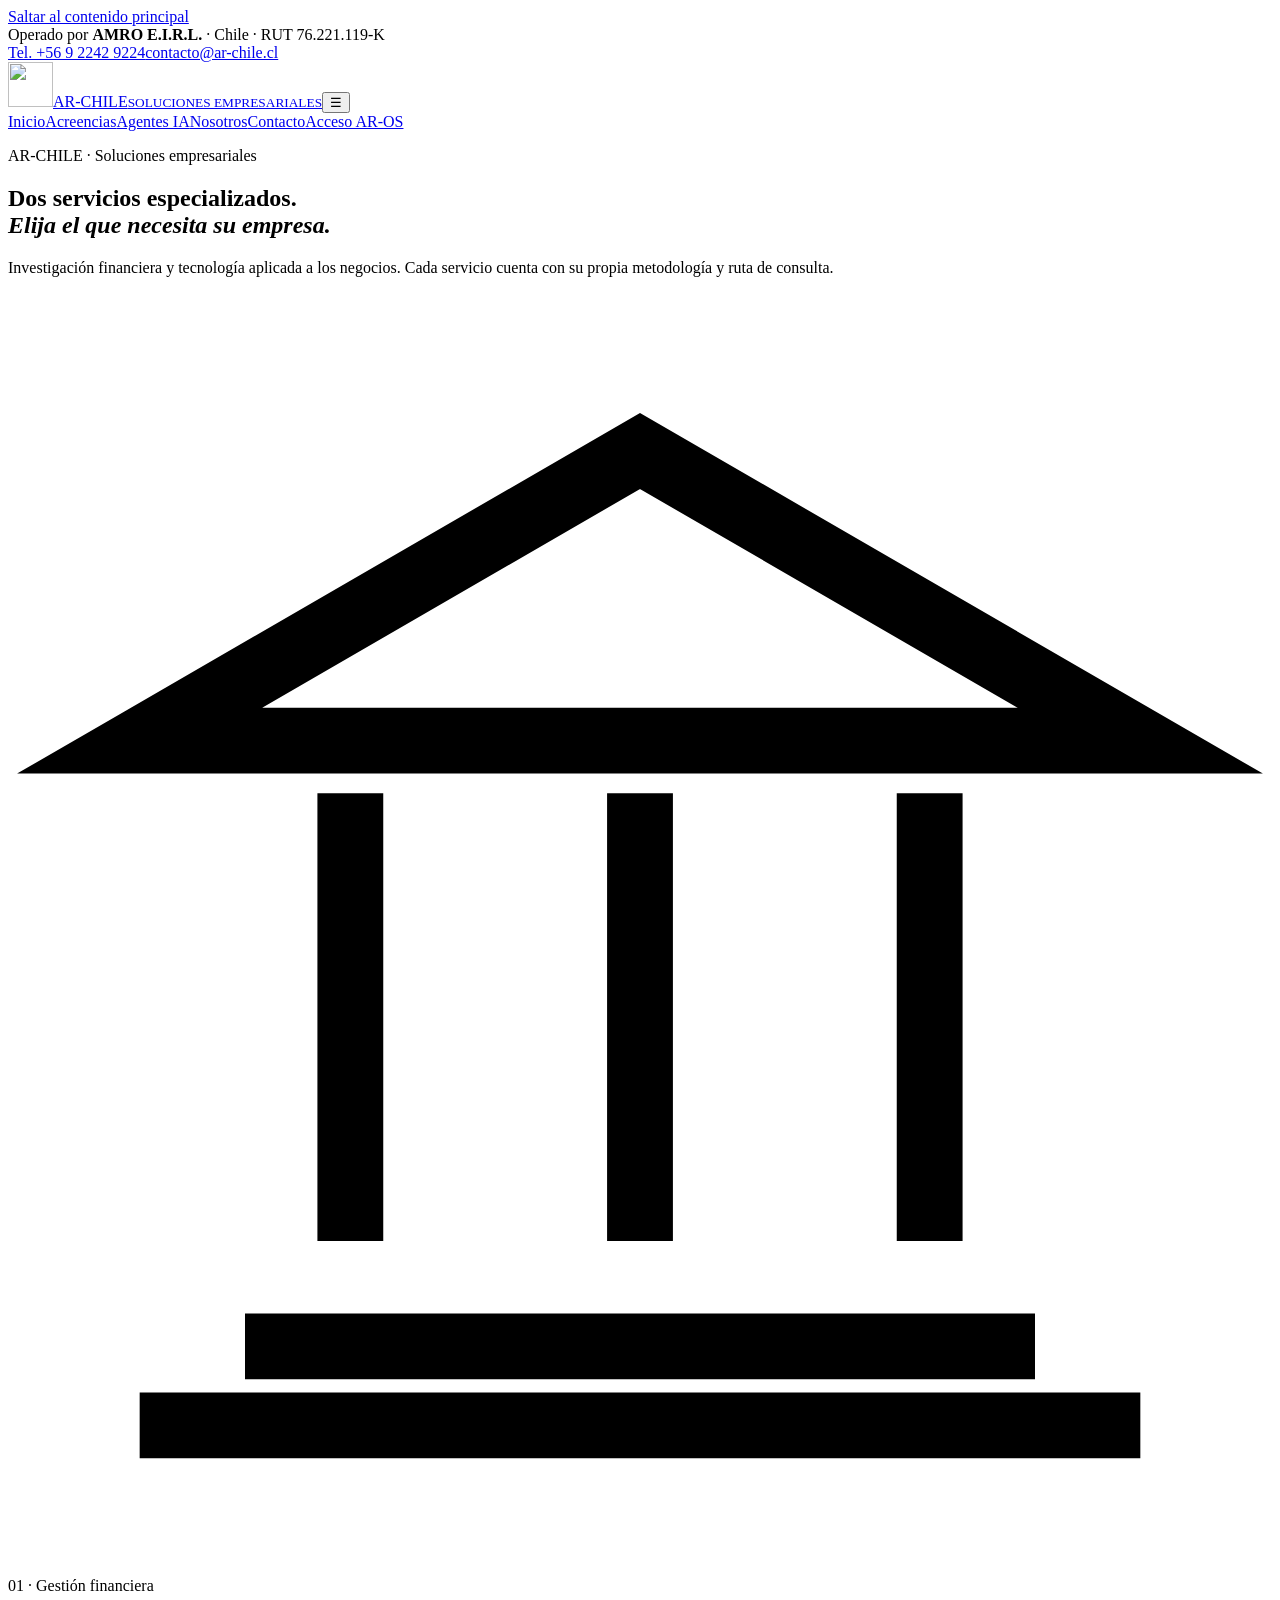
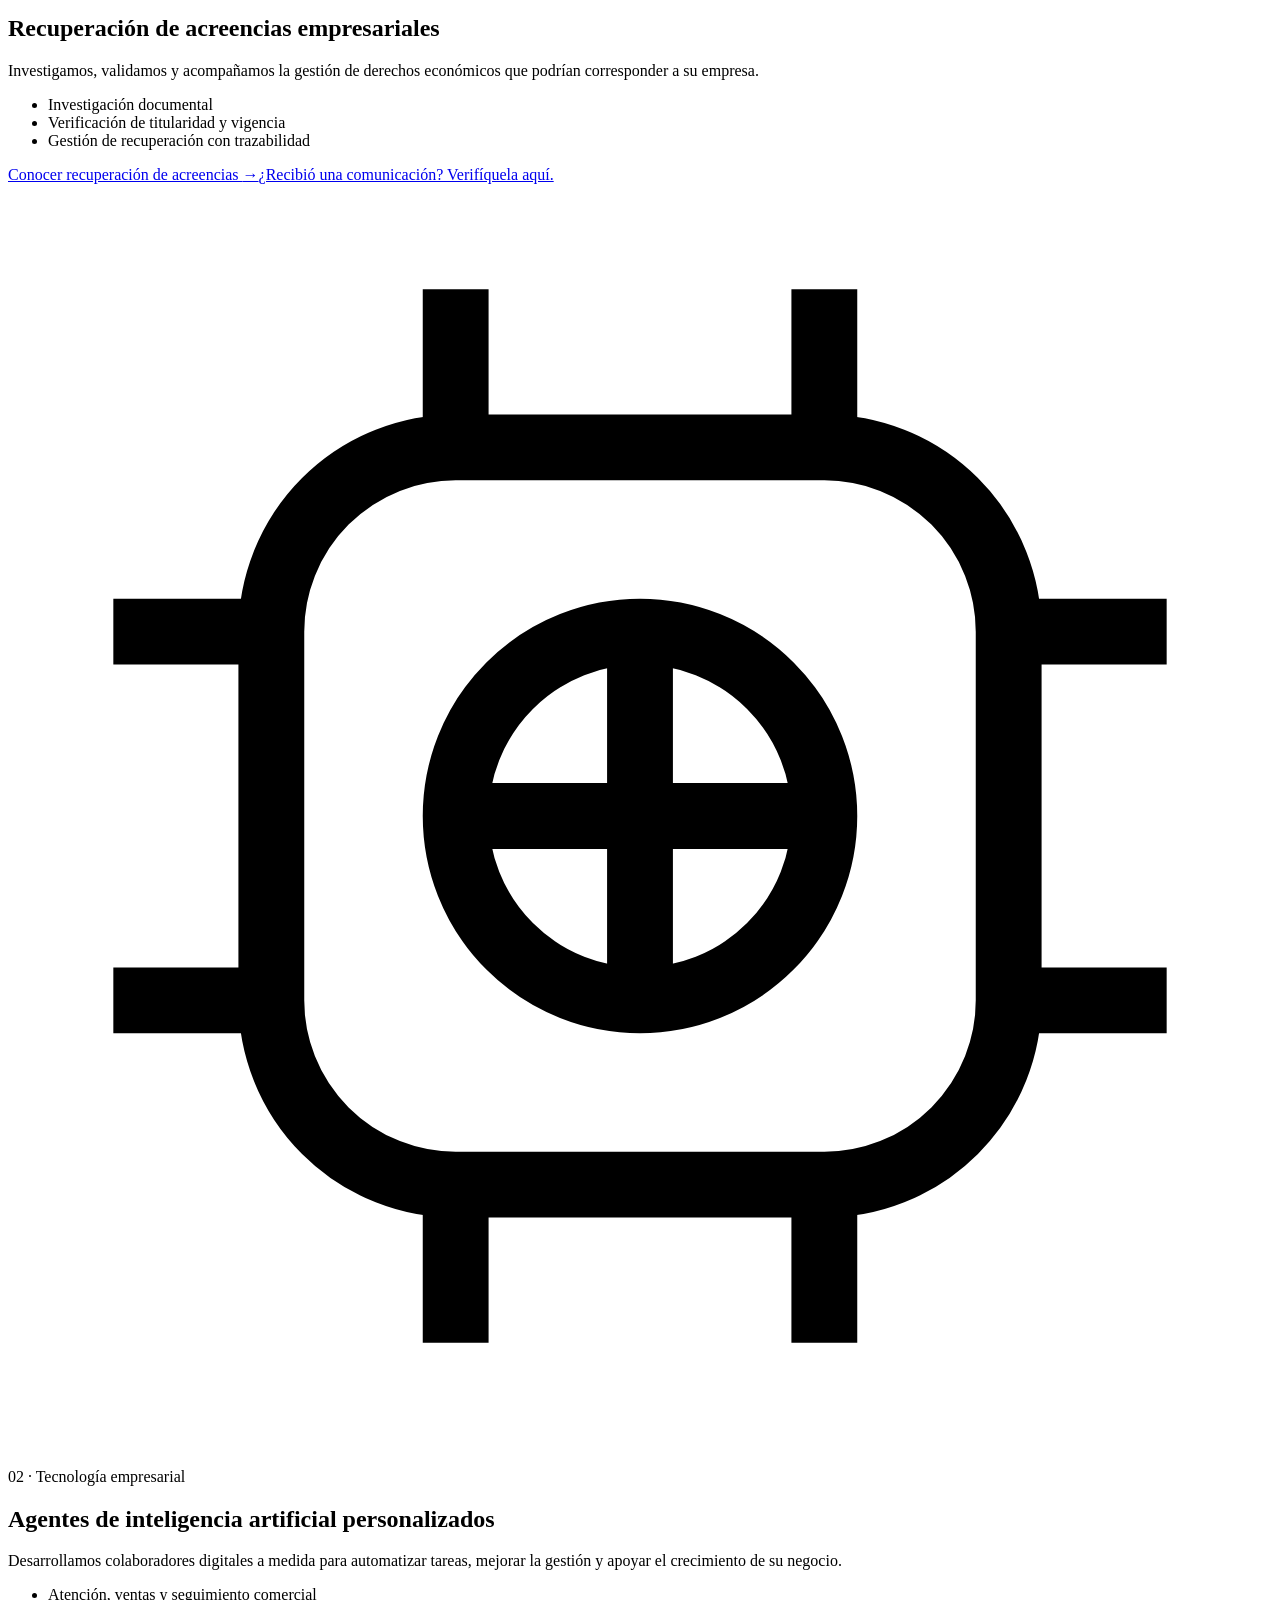
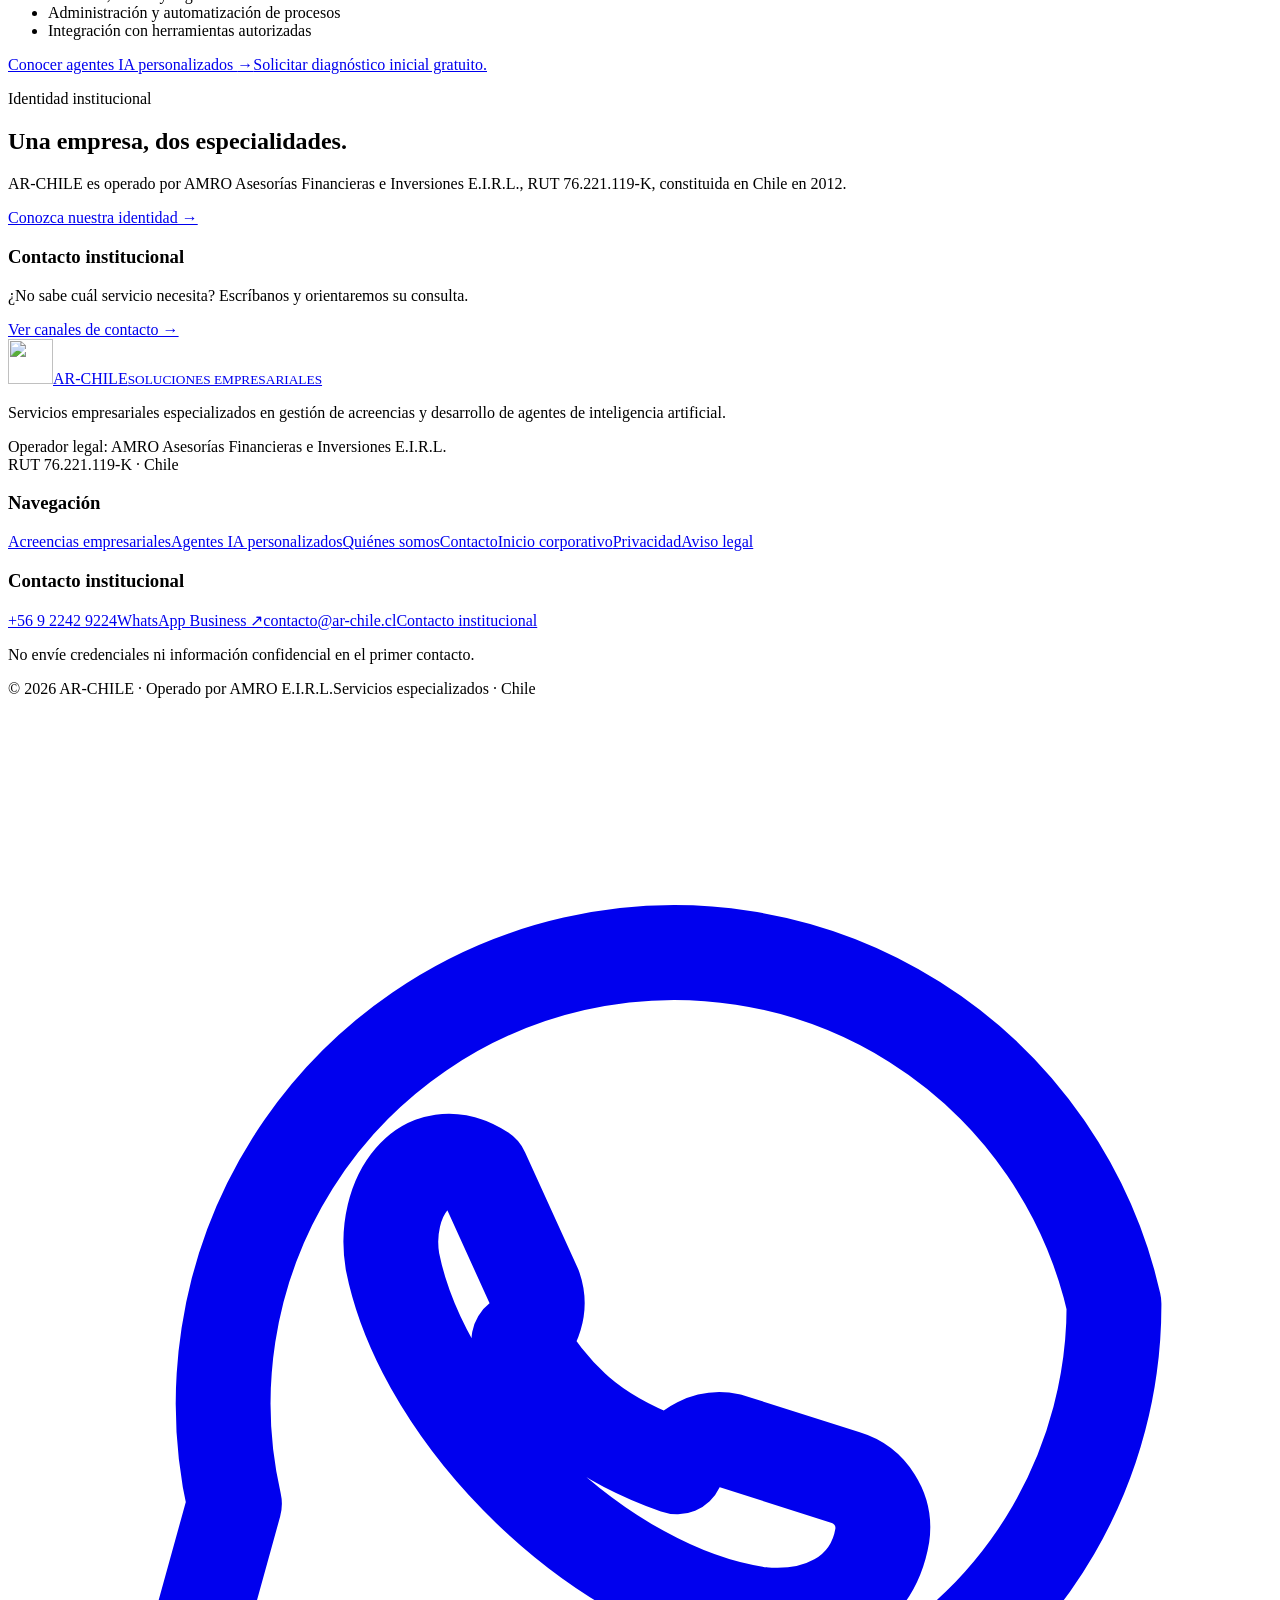
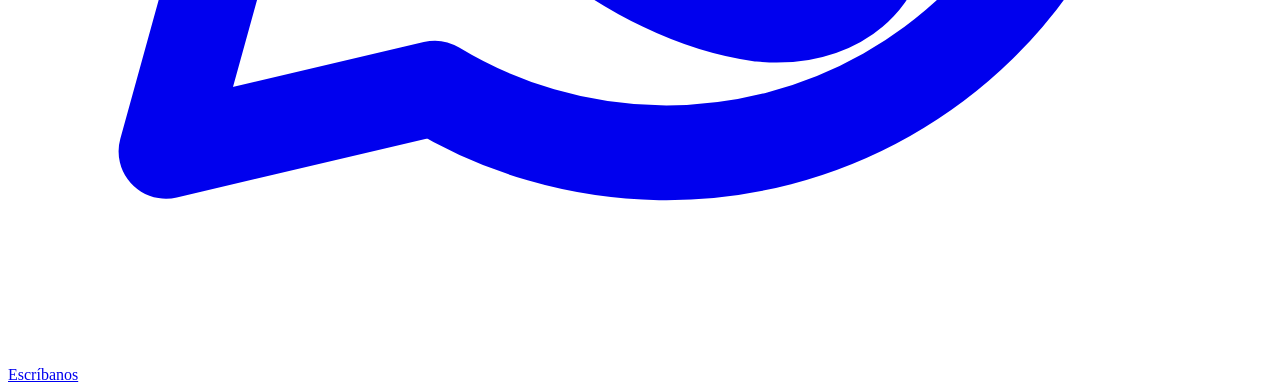
==== commit dd2cefc4: "refactor(web): separate financial and AI service journeys" ====
--- a/sitio/index.html
+++ b/sitio/index.html
@@ -1,18 +1,13 @@
 <!doctype html>
 <html lang="es-CL"><head><meta charset="utf-8"><meta name="viewport" content="width=device-width, initial-scale=1">
-<title>Agentes de IA y gestión de acreencias empresariales | AR-CHILE</title><meta name="description" content="Desarrollamos agentes de inteligencia artificial personalizados para empresas y gestionamos acreencias empresariales con trazabilidad documental. Solicite un diagnóstico inicial."><meta name="theme-color" content="#0c2238"><meta name="robots" content="index,follow"><link rel="canonical" href="https://ar-chile.cl/"><link rel="icon" type="image/svg+xml" href="/assets/simbolo-ar-chile.svg"><link rel="stylesheet" href="/assets/site.css">
-<meta property="og:locale" content="es_CL"><meta property="og:type" content="website"><meta property="og:title" content="Agentes de IA y gestión de acreencias empresariales | AR-CHILE"><meta property="og:description" content="Desarrollamos agentes de inteligencia artificial personalizados para empresas y gestionamos acreencias empresariales con trazabilidad documental. Solicite un diagnóstico inicial."><meta property="og:url" content="https://ar-chile.cl/"><meta property="og:site_name" content="AR-CHILE">
+<title>AR-CHILE | Soluciones empresariales</title><meta name="description" content="Dos servicios especializados: recuperación de acreencias empresariales y desarrollo de agentes de inteligencia artificial personalizados."><meta name="theme-color" content="#0c2238"><meta name="robots" content="index,follow"><link rel="canonical" href="https://ar-chile.cl/"><link rel="icon" type="image/svg+xml" href="/assets/simbolo-ar-chile.svg"><link rel="stylesheet" href="/assets/site.css">
+<meta property="og:locale" content="es_CL"><meta property="og:type" content="website"><meta property="og:title" content="AR-CHILE | Soluciones empresariales"><meta property="og:description" content="Dos servicios especializados: recuperación de acreencias empresariales y desarrollo de agentes de inteligencia artificial personalizados."><meta property="og:url" content="https://ar-chile.cl/"><meta property="og:site_name" content="AR-CHILE">
 <script type="application/ld+json">{"@context":"https://schema.org","@type":"Organization","name":"AR-CHILE","legalName":"IVAN ANDRES MARTY ARAVENA ASESORIAS FINANCIERAS E INVERSIONES E.I.R.L.","url":"https://ar-chile.cl/","email":"contacto@ar-chile.cl","telephone":"+56922429224","contactPoint":{"@type":"ContactPoint","contactType":"customer service","telephone":"+56922429224","email":"contacto@ar-chile.cl","areaServed":"CL","availableLanguage":"es"}}</script>
 </head><body><a class="skip" href="#main">Saltar al contenido principal</a>
 <div class="topbar"><div class="container"><div>Operado por <strong>AMRO E.I.R.L.</strong> · Chile · RUT 76.221.119-K</div><div class="top-phones"><a href="tel:+56922429224" aria-label="Llamar al teléfono corporativo +56 9 2242 9224">Tel. +56 9 2242 9224</a><a href="mailto:contacto@ar-chile.cl">contacto@ar-chile.cl</a></div></div></div>
-<header class="site-header"><div class="container header-row"><a class="brand" href="/" aria-label="AR-Chile inicio"><img class="brand-icon" src="/assets/simbolo-ar-chile.svg" alt="" width="45" height="45"><span class="brand-word">AR-CHILE<small>GESTIÓN · TECNOLOGÍA</small></span></a><button class="nav-toggle" id="navToggle" aria-controls="navMenu" aria-expanded="false" aria-label="Abrir menú">☰</button><nav class="nav-menu" id="navMenu" aria-label="Navegación principal"><a href="/servicios/" >Servicios</a><a href="/agentes-ia/">Agentes IA</a><a href="/como-funciona/" >Cómo funciona</a><a href="/seguridad/" >Seguridad</a><a href="/nosotros/" >Nosotros</a><a href="/preguntas-frecuentes/" >Preguntas</a><a href="/contacto/" class="nav-cta" >Solicitar revisión ↗</a><a href="https://sistema.ar-chile.cl/" class="nav-workspace" rel="nofollow" aria-label="Ingresar al sistema interno AR-OS">Acceso AR-OS</a></nav></div></header>
-<main id="main">
-<section class="hero"><div class="container hero-grid"><div><p class="eyebrow eyebrow-on-dark">Soluciones empresariales · Chile</p><h1>Recupere oportunidades. <em>Transforme su negocio con inteligencia artificial.</em></h1><p class="lead">Dos líneas de servicios, un mismo compromiso: generar valor para su empresa mediante investigación rigurosa, tecnología y gestión especializada.</p><div class="actions"><a class="btn btn-gold" href="/agentes-ia/">Conozca los agentes IA ↗</a><a class="btn btn-outline" href="/servicios/">Gestión de acreencias</a></div><p class="mini-note">¿Recibió una comunicación de AR-CHILE? <a href="#verificar" style="color:inherit;text-decoration:underline">Verifique nuestro contacto</a>.</p></div><div class="investigation-card"><div class="investigation-top"><span>SOLUCIONES AR-CHILE</span><span>2026</span></div><h2 class="case-title">Dos líneas de servicio</h2><div class="case-step"><span class="case-num">01</span><div><b>Agentes IA personalizados</b><small>Automatización comercial, operativa y administrativa</small></div></div><div class="case-step"><span class="case-num">02</span><div><b>Acreencias empresariales</b><small>Investigación, validación y gestión documental</small></div></div><div class="case-footer">Diagnóstico, alcance y condiciones acordados según cada empresa.</div></div></div></section>
-<section class="section" id="rutas"><div class="container"><div class="section-head"><p class="eyebrow">¿Qué necesita su empresa?</p><h2>¿Cómo podemos ayudarle?</h2><p class="lead">Seleccione el servicio que necesita o verifique una comunicación recibida.</p></div><div class="grid grid-3"><article class="contact-choice"><span class="badge">Nueva línea de servicios</span><b>Quiero automatizar y hacer crecer mi negocio.</b><p>Diseñamos agentes IA que ejecutan tareas, integran herramientas y apoyan decisiones según sus procesos.</p><a class="btn btn-navy" href="/agentes-ia/">Explorar agentes IA →</a></article><article class="contact-choice"><span class="badge">Nueva consulta</span><b>Creo que mi empresa podría tener una acreencia.</b><p>Podemos revisar antecedentes generales y determinar si corresponde abrir una investigación documental preliminar.</p><a class="btn btn-navy" href="/contacto/#solicitar">Solicitar revisión →</a></article><article class="contact-choice" id="verificar"><span class="badge">Contacto recibido</span><b>AR-CHILE se comunicó con mi empresa.</b><p>Verifique la identidad del operador, sus canales oficiales, el propósito del contacto y sus reglas de seguridad antes de entregar antecedentes.</p><a class="btn btn-navy" href="/contacto/#verificar-contacto">Verificar comunicación →</a></article></div></div></section>
-<section class="section band"><div class="container split"><div><p class="eyebrow">Qué hacemos</p><h2>Investigación que conduce a decisiones concretas.</h2><p class="lead">Nuestro trabajo no termina en encontrar un nombre en una lista. Buscamos determinar si existe una oportunidad gestionable, con identidad, evidencia, verificación y próximos pasos definidos.</p><ul class="checklist"><li>Rastreo de publicaciones y fuentes documentales.</li><li>Validación societaria y correspondencia del titular.</li><li>Consolidación de antecedentes en expedientes trazables.</li><li>Revalidación formal cuando existe autorización y resulta necesaria.</li><li>Apoyo administrativo para gestión, seguimiento y cierre.</li></ul><div class="actions"><a class="btn btn-navy" href="/servicios/">Conocer servicios ↗</a></div></div><div class="panel-navy"><p class="eyebrow eyebrow-on-dark">Protección del cliente</p><h2>El control permanece donde corresponde.</h2><div class="statements"><div class="statement"><b>✓</b><span>No solicitamos usuarios, contraseñas ni códigos bancarios.</span></div><div class="statement"><b>✓</b><span>No pedimos ClaveÚnica ni credenciales personales del Estado.</span></div><div class="statement"><b>✓</b><span>AR-CHILE no recibe ni custodia los fondos recuperados.</span></div><div class="statement"><b>✓</b><span>La información de cada expediente se revela por etapas y con respaldo.</span></div></div><div class="actions"><a class="btn btn-outline" href="/seguridad/">Conocer medidas de seguridad</a></div></div></div></section>
-<section class="section"><div class="container"><div class="section-head"><p class="eyebrow">Método AR-CHILE</p><h2>De la evidencia a la gestión.</h2><p class="lead">No confundimos hallazgo, titularidad y vigencia. Esas etapas reducen incertidumbre y evitan comunicaciones con afirmaciones no verificadas.</p></div><div class="grid grid-3"><article class="card"><span class="card-num">01</span><h3>Descubrimiento</h3><p>Se identifica una fuente y se preserva la evidencia de origen.</p></article><article class="card"><span class="card-num">02</span><h3>Validación</h3><p>Se examina la identidad societaria y su relación con el antecedente.</p></article><article class="card"><span class="card-num">03</span><h3>Revalidación</h3><p>Se distingue la publicación histórica de la situación actual del derecho.</p></article><article class="card"><span class="card-num">04</span><h3>Contacto protegido</h3><p>Se identifica al destinatario y se presenta el procedimiento sin revelar datos innecesarios.</p></article><article class="card"><span class="card-num">05</span><h3>Gestión</h3><p>Se preparan solicitudes y documentos bajo el marco de autorización apropiado.</p></article><article class="card"><span class="card-num">06</span><h3>Cierre</h3><p>Se documenta el resultado y se preserva la trazabilidad de la gestión.</p></article></div><div class="actions"><a class="btn btn-navy" href="/como-funciona/">Ver metodología completa →</a></div></div></section>
-<section class="section-sm band"><div class="container split"><div><p class="eyebrow">Identidad verificable</p><h2>¿Quién está detrás de AR-CHILE?</h2><p>AR-CHILE ofrece investigación y gestión de acreencias empresariales y desarrollo de agentes IA personalizados. Es operado por AMRO Asesorías Financieras e Inversiones E.I.R.L., constituida en Chile en 2012.</p><p class="fineprint">La antigüedad del operador legal no implica años equivalentes de experiencia específica de AR-CHILE en recuperación de acreencias.</p><a class="inline-link" href="/nosotros/">Ver identidad del operador ↗</a></div><div class="card"><p class="eyebrow">Operador</p><h3>AMRO Asesorías Financieras e Inversiones E.I.R.L.</h3><p>RUT 76.221.119-K</p><div class="divider"></div><p>País: Chile</p><p>Constitución: 2012</p><p>Dominio oficial: ar-chile.cl</p></div></div></section></main>
-<section class="cta-band"><div class="container cta-inner"><div><p class="eyebrow eyebrow-on-dark">Primer contacto protegido</p><h2>¿Existe un antecedente que revisar?</h2><p>Podemos comenzar con información general, sin claves ni documentos sensibles.</p></div><div class="actions"><a class="btn btn-gold" href="/contacto/#solicitar">Solicitar revisión</a><a class="btn btn-outline" href="https://wa.me/56922429224" target="_blank" rel="noopener noreferrer" aria-label="Abrir WhatsApp institucional">WhatsApp corporativo ↗</a></div></div></section>
-<footer class="foot"><div class="container"><div class="foot-grid"><div><a class="brand" href="/"><img class="brand-icon" src="/assets/simbolo-ar-chile.svg" alt="" width="45" height="45"><span class="brand-word">AR-CHILE<small>GESTIÓN · TECNOLOGÍA</small></span></a><p>Investigación y gestión de acreencias empresariales y desarrollo de agentes de inteligencia artificial a medida. En la gestión de acreencias, los fondos se pagan directamente al titular.</p><p>Operador legal: AMRO Asesorías Financieras e Inversiones E.I.R.L.<br>RUT 76.221.119-K · Chile</p></div><div><h3>Navegación</h3><div class="foot-nav"><a href="/servicios/">Servicios</a><a href="/agentes-ia/">Agentes IA</a><a href="/como-funciona/">Cómo funciona</a><a href="/seguridad/">Seguridad</a><a href="/nosotros/">Quiénes somos</a><a href="/preguntas-frecuentes/">Preguntas frecuentes</a><a href="/privacidad/">Privacidad</a><a href="/aviso-legal/">Aviso legal</a><a href="https://sistema.ar-chile.cl/" rel="nofollow">Acceso equipo · AR-OS</a></div></div><div><h3>Contacto institucional</h3><div class="foot-nav"><a href="tel:+56922429224">+56 9 2242 9224</a><a href="https://wa.me/56922429224" target="_blank" rel="noopener noreferrer">WhatsApp Business ↗</a><a href="mailto:contacto@ar-chile.cl">contacto@ar-chile.cl</a><a href="/contacto/">Solicitar revisión</a></div><p>Para su seguridad, no envíe claves bancarias, ClaveÚnica ni códigos de verificación.</p></div></div><div class="foot-bottom"><span>© 2026 AR-CHILE · Operado por AMRO E.I.R.L.</span><span>No somos un banco · No custodiamos fondos · Sin garantías de recuperación</span></div></div></footer>
+<header class="site-header"><div class="container header-row"><a class="brand" href="/" aria-label="AR-Chile inicio"><img class="brand-icon" src="/assets/simbolo-ar-chile.svg" alt="" width="45" height="45"><span class="brand-word">AR-CHILE<small>SOLUCIONES EMPRESARIALES</small></span></a><button class="nav-toggle" id="navToggle" aria-controls="navMenu" aria-expanded="false" aria-label="Abrir menú">☰</button><nav class="nav-menu" id="navMenu" aria-label="Navegación principal"><a href="/">Inicio</a><a href="/acreencias/">Acreencias</a><a href="/agentes-ia/">Agentes IA</a><a href="/nosotros/">Nosotros</a><a href="/contacto/">Contacto</a><a href="https://sistema.ar-chile.cl/" class="nav-workspace" rel="nofollow">Acceso AR-OS</a></nav></div></header>
+<main id="main"><section class="gateway-hero"><div class="container"><p class="eyebrow eyebrow-on-dark">AR-CHILE · Soluciones empresariales</p><h1>Dos servicios especializados.<br><em>Elija el que necesita su empresa.</em></h1><p class="lead">Investigación financiera y tecnología aplicada a los negocios. Cada servicio cuenta con su propia metodología y ruta de consulta.</p></div></section><section class="gateway-section"><div class="container gateway-grid"><article class="gateway-card gateway-fin" id="verificar"><div class="gateway-icon" aria-hidden="true"><svg viewBox="0 0 48 48" fill="none" stroke="currentColor" stroke-width="2.5"><path d="M5 17 24 6l19 11H5ZM9 40h30M13 19v17m11-17v17m11-17v17M5 43h38"/></svg></div><p class="gateway-kicker">01 · Gestión financiera</p><h2>Recuperación de acreencias empresariales</h2><p>Investigamos, validamos y acompañamos la gestión de derechos económicos que podrían corresponder a su empresa.</p><ul><li>Investigación documental</li><li>Verificación de titularidad y vigencia</li><li>Gestión de recuperación con trazabilidad</li></ul><a class="gateway-btn" href="/acreencias/">Conocer recuperación de acreencias <span aria-hidden="true">→</span></a><a class="gateway-secondary" href="/contacto/#verificar-contacto">¿Recibió una comunicación? Verifíquela aquí.</a></article><article class="gateway-card gateway-ai"><div class="gateway-icon" aria-hidden="true"><svg viewBox="0 0 48 48" fill="none" stroke="currentColor" stroke-width="2.5"><rect x="10" y="10" width="28" height="28" rx="7"/><path d="M17 4v6m14-6v6M17 38v6m14-6v6M4 17h6m-6 14h6m28-14h6m-6 14h6"/><circle cx="24" cy="24" r="7"/><path d="M24 17v14m-7-7h14"/></svg></div><p class="gateway-kicker">02 · Tecnología empresarial</p><h2>Agentes de inteligencia artificial personalizados</h2><p>Desarrollamos colaboradores digitales a medida para automatizar tareas, mejorar la gestión y apoyar el crecimiento de su negocio.</p><ul><li>Atención, ventas y seguimiento comercial</li><li>Administración y automatización de procesos</li><li>Integración con herramientas autorizadas</li></ul><a class="gateway-btn" href="/agentes-ia/">Conocer agentes IA personalizados <span aria-hidden="true">→</span></a><a class="gateway-secondary" href="/agentes-ia/#diagnostico">Solicitar diagnóstico inicial gratuito.</a></article></div></section><section class="section-sm band"><div class="container split"><div><p class="eyebrow">Identidad institucional</p><h2>Una empresa, dos especialidades.</h2><p>AR-CHILE es operado por AMRO Asesorías Financieras e Inversiones E.I.R.L., RUT 76.221.119-K, constituida en Chile en 2012.</p><a class="inline-link" href="/nosotros/">Conozca nuestra identidad →</a></div><div class="card"><h3>Contacto institucional</h3><p>¿No sabe cuál servicio necesita? Escríbanos y orientaremos su consulta.</p><a class="btn btn-navy" href="/contacto/">Ver canales de contacto →</a></div></div></section></main>
+
+<footer class="foot"><div class="container"><div class="foot-grid"><div><a class="brand" href="/"><img class="brand-icon" src="/assets/simbolo-ar-chile.svg" alt="" width="45" height="45"><span class="brand-word">AR-CHILE<small>SOLUCIONES EMPRESARIALES</small></span></a><p>Servicios empresariales especializados en gestión de acreencias y desarrollo de agentes de inteligencia artificial.</p><p>Operador legal: AMRO Asesorías Financieras e Inversiones E.I.R.L.<br>RUT 76.221.119-K · Chile</p></div><div><h3>Navegación</h3><div class="foot-nav"><a href="/acreencias/">Acreencias empresariales</a><a href="/agentes-ia/">Agentes IA personalizados</a><a href="/nosotros/">Quiénes somos</a><a href="/contacto/">Contacto</a><a href="/">Inicio corporativo</a><a href="/privacidad/">Privacidad</a><a href="/aviso-legal/">Aviso legal</a></div></div><div><h3>Contacto institucional</h3><div class="foot-nav"><a href="tel:+56922429224">+56 9 2242 9224</a><a href="https://wa.me/56922429224" target="_blank" rel="noopener noreferrer">WhatsApp Business ↗</a><a href="mailto:contacto@ar-chile.cl">contacto@ar-chile.cl</a><a href="/contacto/">Contacto institucional</a></div><p>No envíe credenciales ni información confidencial en el primer contacto.</p></div></div><div class="foot-bottom"><span>© 2026 AR-CHILE · Operado por AMRO E.I.R.L.</span><span>Servicios especializados · Chile</span></div></div></footer>
 <a class="whatsapp-float" href="https://wa.me/56922429224" target="_blank" rel="noopener noreferrer" aria-label="Contactar a AR-Chile mediante WhatsApp"><svg xmlns="http://www.w3.org/2000/svg" viewBox="0 0 24 24" fill="none" stroke="currentColor" stroke-width="1.8" stroke-linecap="round" stroke-linejoin="round" aria-hidden="true"><path d="M21 11.5a8.5 8.5 0 0 1-12.9 7.3L3 20l1.3-4.7A8.5 8.5 0 1 1 21 11.5Z"/><path d="m9 9 1 2.2a.9.9 0 0 1-.3 1c.8 1.3 1.6 1.9 3 2.4a.9.9 0 0 1 1-.5l2.2.7a1 1 0 0 1 .7 1.1c-.2 1.2-1.3 1.6-2.3 1.5-3-.4-6.4-3.7-7-6.7C7.1 9.5 7.9 8.3 9 9Z"/></svg><span>Escríbanos</span></a>
 <script src="/assets/site.js" defer></script></body></html>
